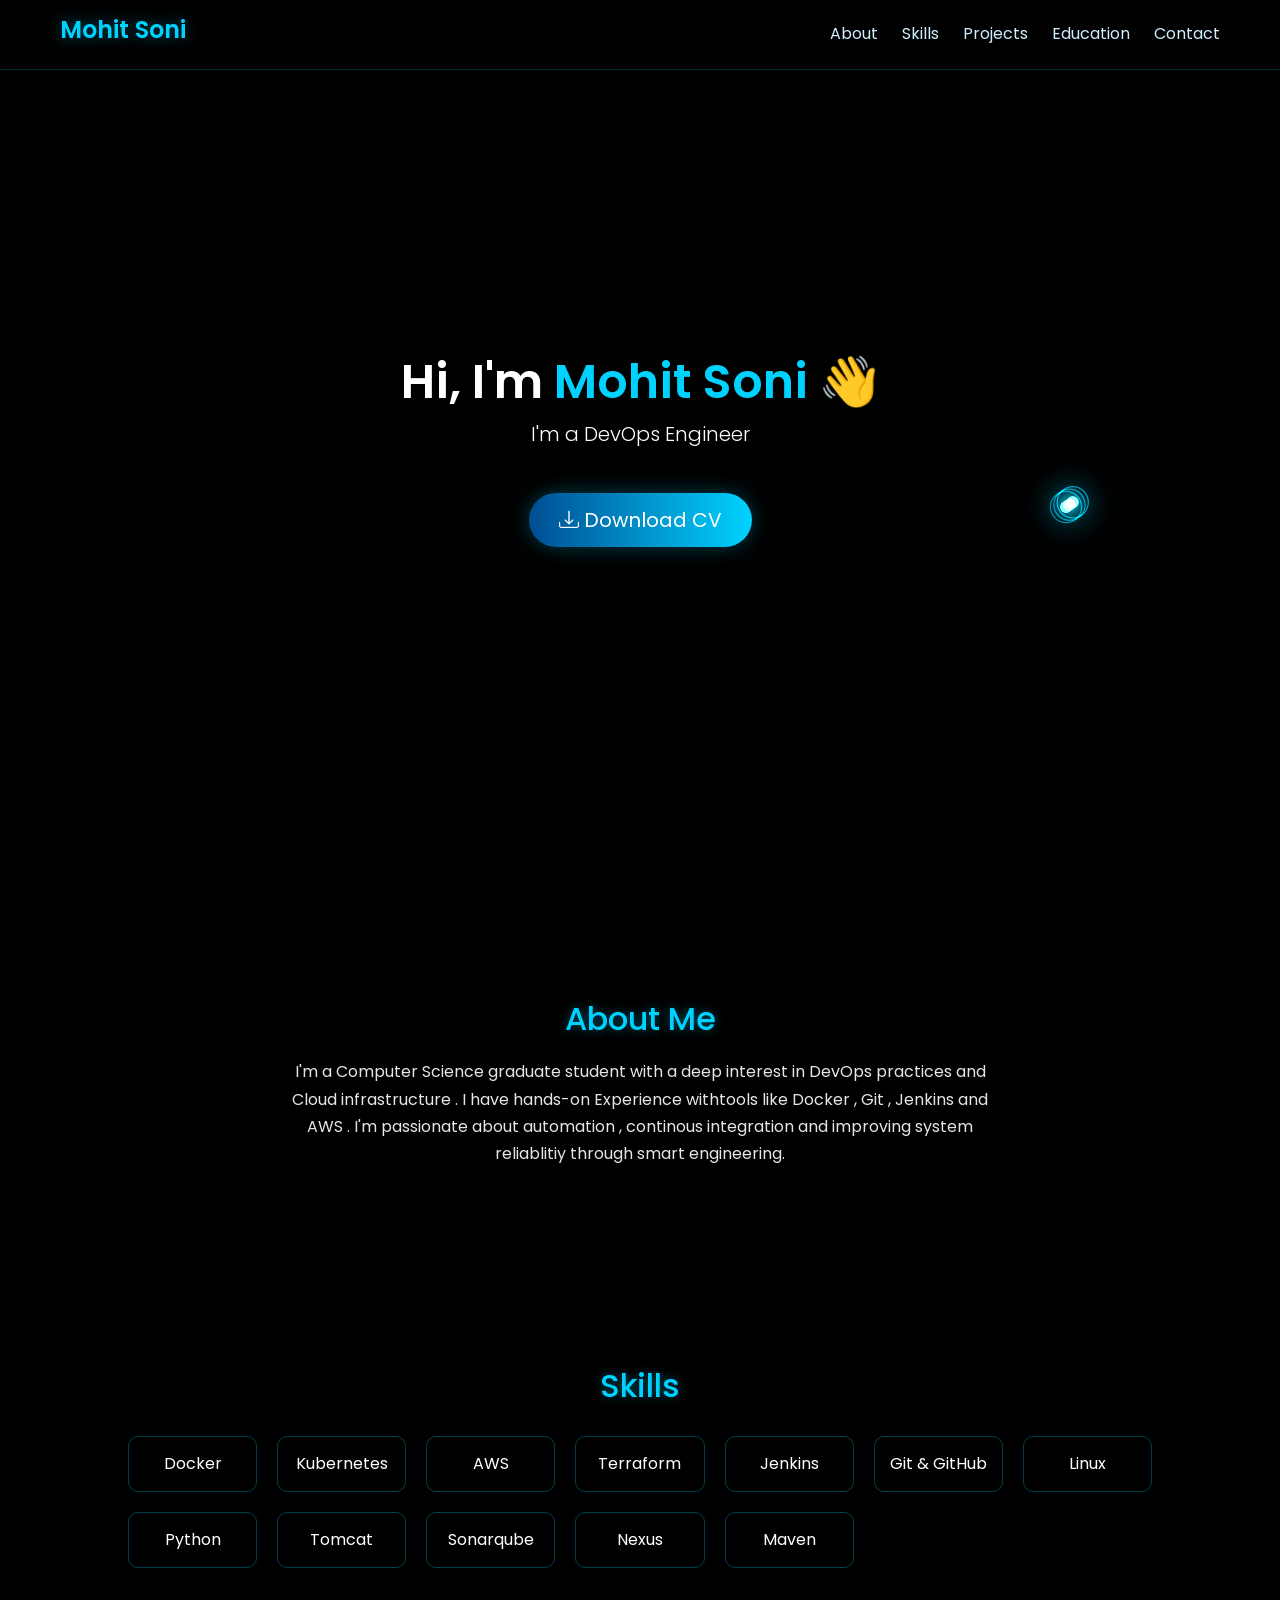
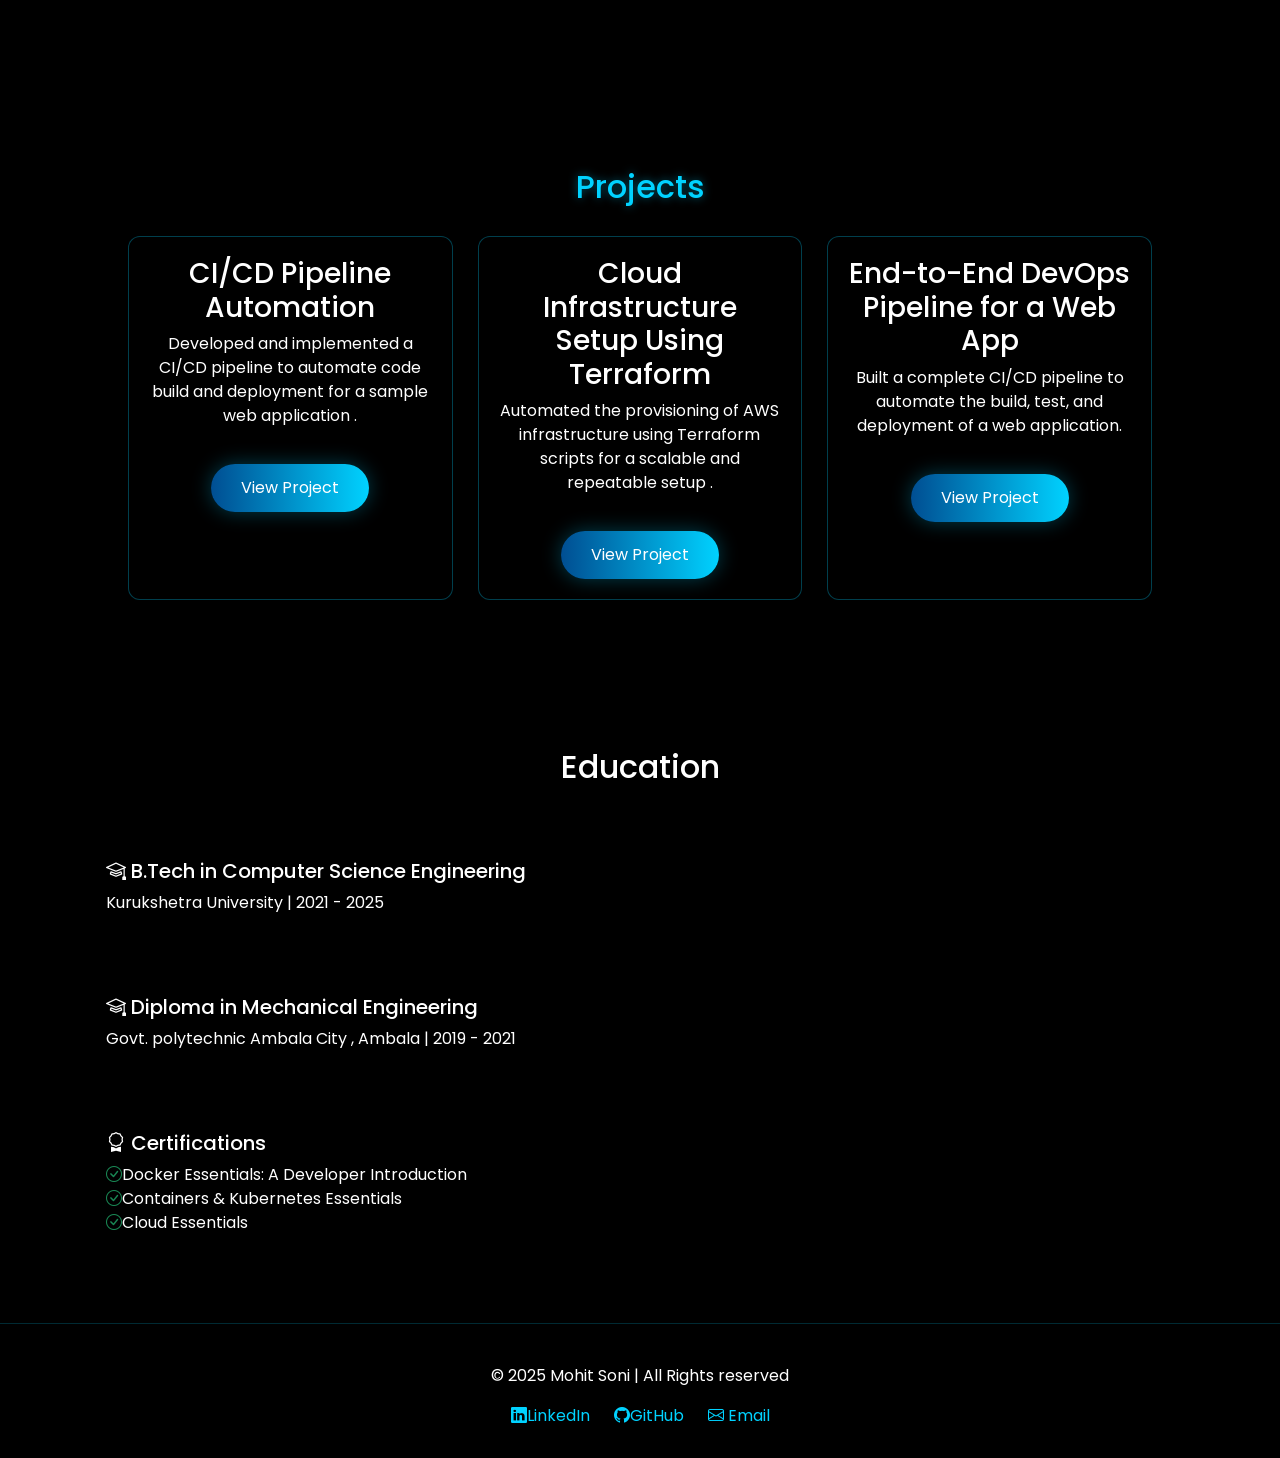
==== index.html @ fbae3e13 "initial commit" ====
<!DOCTYPE html>
<html lang="en">
<head>
  <meta charset="UTF-8" />
  <meta name="viewport" content="width=device-width, initial-scale=1.0" />
  <title>Mohit Soni | Portfolio</title>
  <link href="https://cdn.jsdelivr.net/npm/bootstrap@5.3.0/dist/css/bootstrap.min.css" rel="stylesheet">
  <link href="https://cdn.jsdelivr.net/npm/bootstrap-icons@1.10.0/font/bootstrap-icons.css" rel="stylesheet">
  <link href="https://fonts.googleapis.com/css2?family=Poppins:wght@400;700&display=swap" rel="stylesheet">
  <link rel="stylesheet" href="App.css" />
</head>
<body>
  <!-- Animated Infinity Background -->
  <canvas id="bg"></canvas>

  <!-- Content -->
  <div class="content">
    <!-- HEADER -->
    <header>
      <h1 class="logo"> Mohit Soni</h1>
      <nav>
        <a href="#about">About</a>
        <a href="#skills">Skills</a>
        <a href="#projects">Projects</a>
        <a href="#education">Education</a>
        <a href="#contact">Contact</a>

      </nav>
    </header>

    <!-- HERO SECTION -->
    <section id="hero" class="hero">
      <h2>Hi, I'm <span>Mohit Soni</span> 👋</h2>
       <p class="lead mb-4">
        I'm a <span id="typed-text" class="typed-text"></span>
      </p>
      <a href="https://github.com/mohit0520/MyPortfolio_/main/Mohit_Soni_s_CV (2).pdf" download="" class="btn btn-primary btn-lg btn-cv">
        <i class="bi bi-download"></i> Download CV
      </a>
    </section>

    <!-- ABOUT SECTION -->
    <section id="about" class="section">
      <h2>About Me</h2>
      <p >
      I'm a Computer Science graduate student with a deep interest in DevOps practices and Cloud infrastructure .
       I have hands-on Experience withtools like Docker , Git , Jenkins and AWS . 
       I'm passionate about automation , continous integration and improving system reliablitiy through smart engineering.
      </p>
    </section>

    <!-- SKILLS SECTION -->
    <section id="skills" class="section">
      <h2>Skills</h2>
      <div class="skills-grid">
        <div class="skill">Docker</div>
        <div class="skill">Kubernetes</div>
        <div class="skill">AWS</div>
        <div class="skill">Terraform</div>
        <div class="skill">Jenkins</div>
        <div class="skill">Git & GitHub</div>
        <div class="skill">Linux</div>
        <div class="skill">Python</div>
        <div class="skill">Tomcat</div>
        <div class="skill">Sonarqube</div>
        <div class="skill">Nexus</div>
         <div class="skill">Maven</div>
      </div>
    </section>

    <!-- PROJECTS SECTION -->
    <section id="projects" class="section">
      <h2>Projects</h2>
      <div class="projects-grid">
        <div class="project-card">
          <h3>CI/CD Pipeline Automation</h3>
          <p> Developed and implemented a CI/CD pipeline to automate code build and deployment for a sample
 web application . </p>
          <a href="#" class="btn btn-outline-primary">View Project</a>
        </div>
        <div class="project-card">
          <h3> Cloud Infrastructure Setup Using Terraform</h3>
          <p> Automated the provisioning of AWS infrastructure using Terraform scripts for a scalable and repeatable
 setup . </p>
          <a href="#" class="btn btn-outline-primary">View Project</a>
        </div>
        <div class="project-card">
          <h3> End-to-End DevOps Pipeline for a Web App</h3>
          <p> Built a complete CI/CD pipeline to automate the build, test, and deployment of a web application.</p>
          <a href="#" class="btn btn-outline-primary">View Project</a>
        </div>
      </div>
    </section>

    <section id="education" class="py-5">
    <div class="container">
      <h2 class="text-center mb-5">Education</h2>
      <div class="card  border-0 p-4 mb-3">
        <div class="project-cards">
          <h5><i class="bi bi-mortarboard"></i> B.Tech in Computer Science Engineering</h5>
          <p>Kurukshetra University  | 2021 - 2025</p>
        </div>
      </div>
      <div class="card  border-0 p-4 mb-3">
        <div class="project-cards">
          <h5><i class="bi bi-mortarboard"></i> Diploma in Mechanical Engineering</h5>
          <p>Govt. polytechnic Ambala City , Ambala | 2019 - 2021</p>
        </div>
      </div>
      <div class="card border-0 p-4">
        <div class="project-cards">
          <h5><i class="bi bi-award"></i> Certifications</h5>
          <ul class="list-unstyled">
            <li><i class="bi bi-check-circle text-success"></i>Docker Essentials: A Developer Introduction</li>
            <li><i class="bi bi-check-circle text-success"></i>Containers & Kubernetes Essentials</li>
            <li><i class="bi bi-check-circle text-success"></i>Cloud Essentials</li>
          </ul>
        </div>
      </div>
    </div>
  </section>

   

    <!-- FOOTER -->
    <footer>
      <div class="socials">
         <p>© 2025 Mohit Soni | All Rights reserved</p>
        <a href="https://www.linkedin.com/in/mohit-soni-887bb1229/"><i class="bi bi-linkedin"></i>LinkedIn</a>
        <a href="https://github.com/mohit0520"><i class="bi bi-github"></i>GitHub</a>
        <a href="mailto:gautampatwal1607@gmail.com">
          <i class="bi bi-envelope"></i> Email
        </a>
      </div>
    </footer>
  </div>

  <script src="App.js"></script>
</body>
</html>
---- App.css ----
/* RESET + BASE */
* { box-sizing: border-box; margin: 0; padding: 0; }

html, body {
  height: 100%;
  background: #000;
  color: #fff;
  font-family: 'Poppins', sans-serif;
  scroll-behavior: smooth;
}

/* CANVAS BACKGROUND */
#bg {
  position: fixed;
  inset: 0;
  width: 100%;
  height: 100%;
  z-index: 0;
}

/* CONTENT WRAPPER */
.content {
  position: relative;
  z-index: 2;
}

/* HEADER */
header {
  position: fixed;
  top: 0;
  left: 0;
  width: 100%;
  padding: 16px 60px;
  display: flex;
  justify-content: space-between;
  align-items: center;
  background: rgba(0,0,0,0.4);
  backdrop-filter: blur(8px);
  border-bottom: 1px solid rgba(0,210,255,0.2);
}

.logo {
  font-size: 1.5rem;
  color: #00d2ff;
  font-weight: 600;
  text-shadow: 0 0 15px #00d2ff70;
}

nav a {
  color: #cfefff;
  margin-left: 20px;
  text-decoration: none;
  transition: color 0.3s;
}
nav a:hover { color: #00d2ff; }

/* HERO SECTION */
.hero {
  height: 100vh;
  display: flex;
  flex-direction: column;
  justify-content: center;
  align-items: center;
  text-align: center;
}

.hero h2 {
  font-size: 3rem;
  font-weight: 600;
}
.hero h2 span {
  color: #00d2ff;
}
.subtitle {
  font-size: 1.2rem;
  margin-top: 8px;
  opacity: 0.85;
}
.btn {
  margin-top: 20px;
  background: linear-gradient(90deg, #004e92, #00d2ff);
  border: none;
  color: #fff;
  padding: 12px 30px;
  border-radius: 28px;
  cursor: pointer;
  box-shadow: 0 0 20px rgba(0,210,255,0.3);
  transition: transform 0.3s;
}
.btn:hover { transform: scale(1.05); }

/* SECTION BASE */
.section {
  padding: 100px 10%;
  text-align: center;
}
.section h2 {
  font-size: 2rem;
  margin-bottom: 20px;
  color: #00d2ff;
  text-shadow: 0 0 10px #00d2ff70;
}

/* ABOUT */
#about p {
  max-width: 700px;
  margin: 0 auto;
  font-size: 1rem;
  line-height: 1.7;
  opacity: 0.9;
}

/* SKILLS */
.skills-grid {
  display: grid;
  grid-template-columns: repeat(auto-fit, minmax(120px, 1fr));
  gap: 20px;
  margin-top: 30px;
}
.skill {
  padding: 15px;
  border: 1px solid rgba(0,210,255,0.3);
  border-radius: 10px;
  transition: transform 0.3s;
}
.skill:hover {
  background: rgba(0,210,255,0.15);
  transform: translateY(-5px);
}

/* PROJECTS */
.projects-grid {
  display: grid;
  grid-template-columns: repeat(auto-fit, minmax(280px, 1fr));
  gap: 25px;
  margin-top: 30px;
}
.project-card {
  padding: 20px;
  border: 1px solid rgba(0,210,255,0.3);
  border-radius: 12px;
  background: rgba(0,0,0,0.5);
  transition: transform 0.3s;
}
.project-card:hover {
  transform: translateY(-5px);
  background: rgba(0,210,255,0.15);
}
/* Education */

.card {
  border: 1px solid rgba(0,210,255,0.3);
  border-radius: 15px;
  background: transparent;
  color: white;
}
.card:hover {
  transform: translateY(-10px);
  box-shadow: 0 15px 35px rgba(88,166,255,0.3);
  border-color: #58a6ff;
}

.projects-cards {
  padding: 20px;
  border: 1px solid rgba(0,210,255,0.3);
  border-radius: 12px;
  background: rgba(0,0,0,0.5);
  transition: transform 0.3s;
}
.projects-cards:hover {
  transform: translateY(-5px);
  background: rgba(0,210,255,0.15);
}

/* FOOTER */
footer {
  text-align: center;
  padding: 30px 10px;
  border-top: 1px solid rgba(0,210,255,0.2);
  background: rgba(0,0,0,0.5);
}
.socials {
  margin-top: 10px;
}
.socials a {
  color: #00d2ff;
  margin: 0 10px;
  text-decoration: none;
}
.socials a:hover {
  text-shadow: 0 0 10px #00d2ff;
}
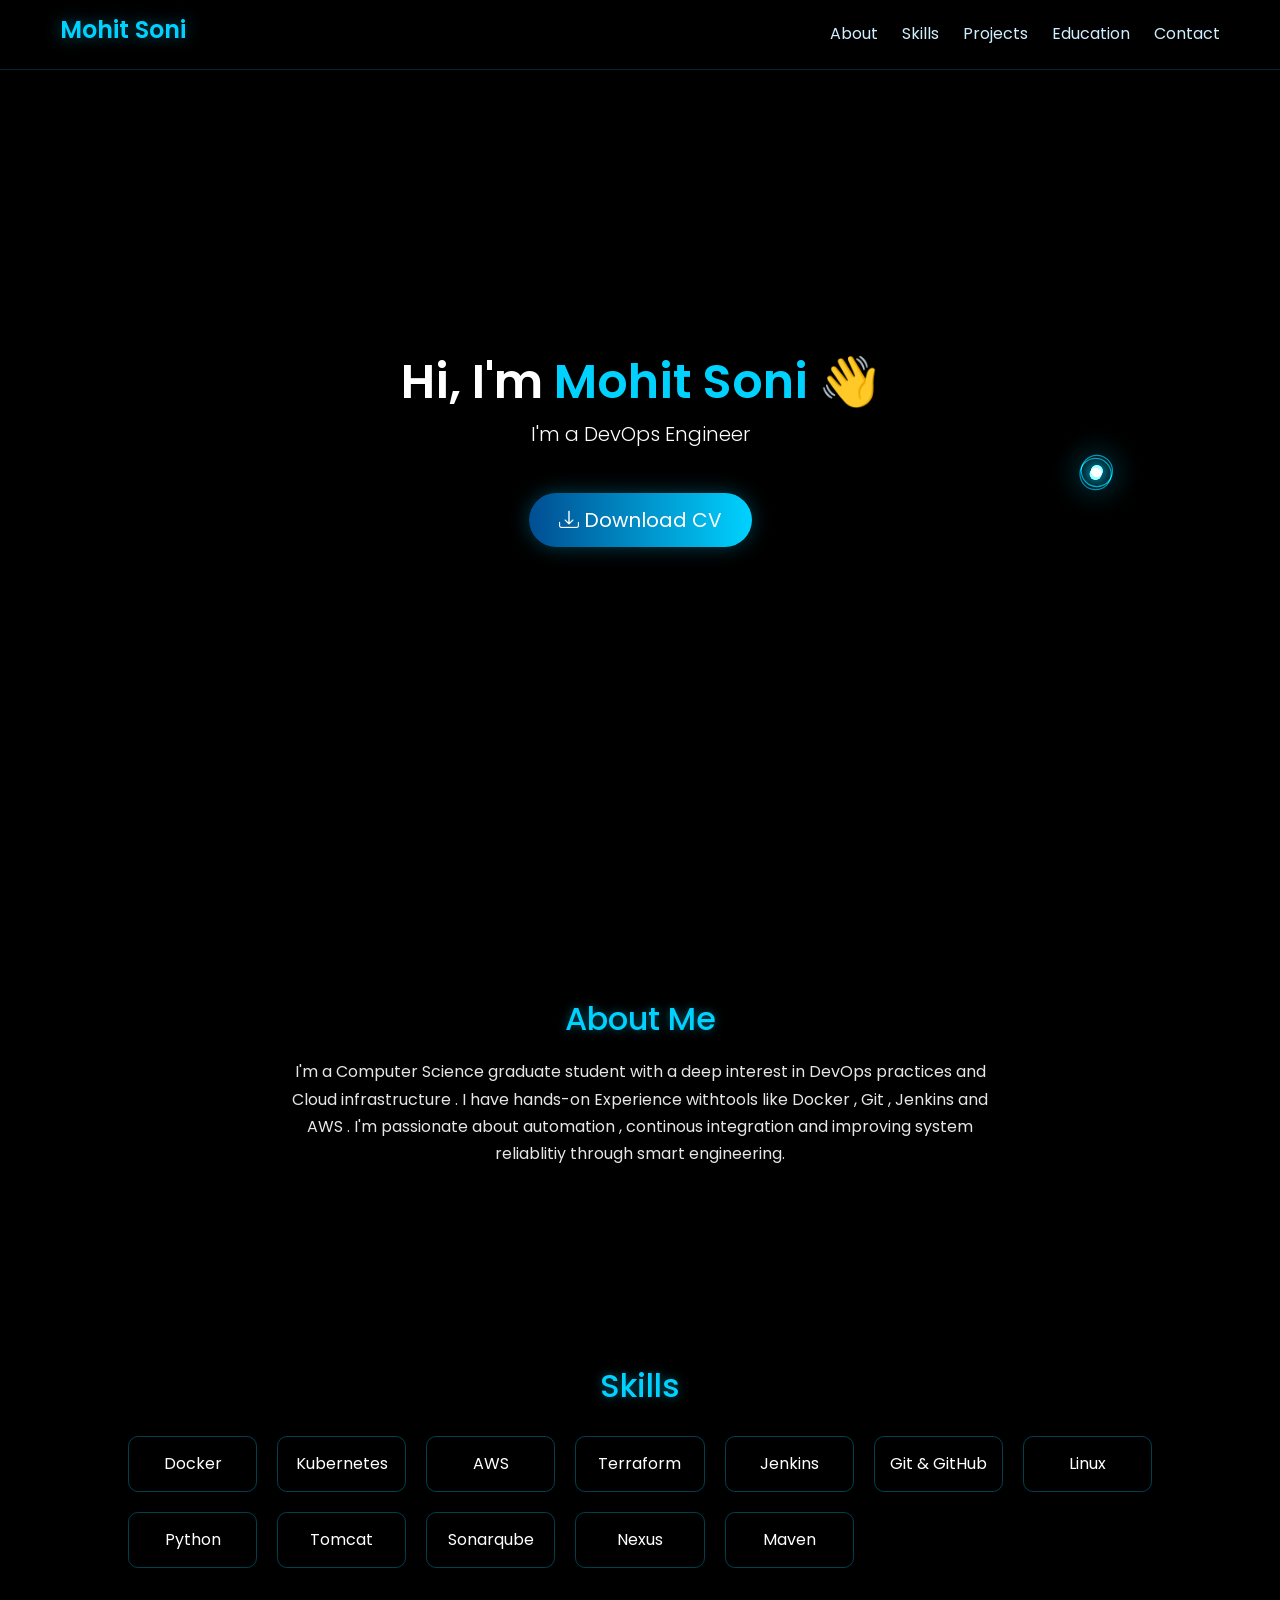
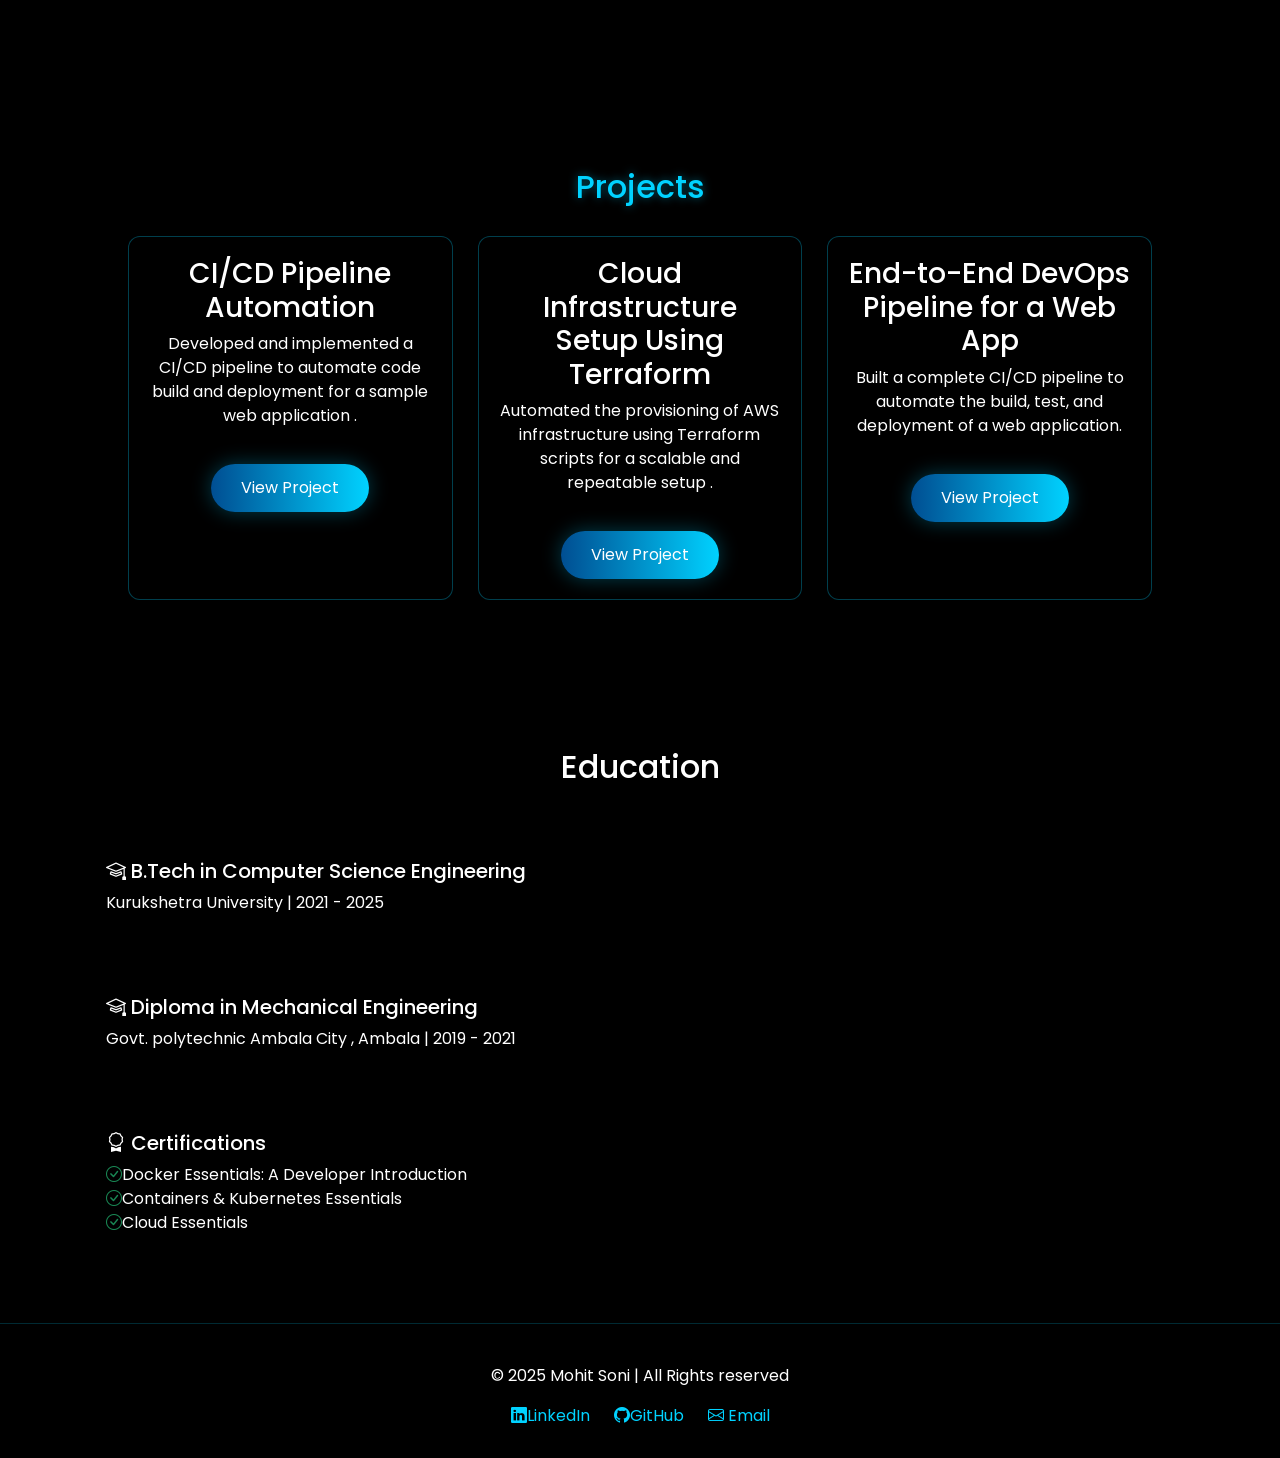
==== commit ab3ea423: "Fix CV download link in index.html" ====
--- a/index.html
+++ b/index.html
@@ -34,7 +34,7 @@
        <p class="lead mb-4">
         I'm a <span id="typed-text" class="typed-text"></span>
       </p>
-      <a href="https://github.com/mohit0520/MyPortfolio_/main/Mohit_Soni_s_CV (2).pdf" download="" class="btn btn-primary btn-lg btn-cv">
+      <a href="https://github.com/mohit0520/MyPortfolio_/main/Mohit_Soni_s_CV(2)" download="" class="btn btn-primary btn-lg btn-cv">
         <i class="bi bi-download"></i> Download CV
       </a>
     </section>
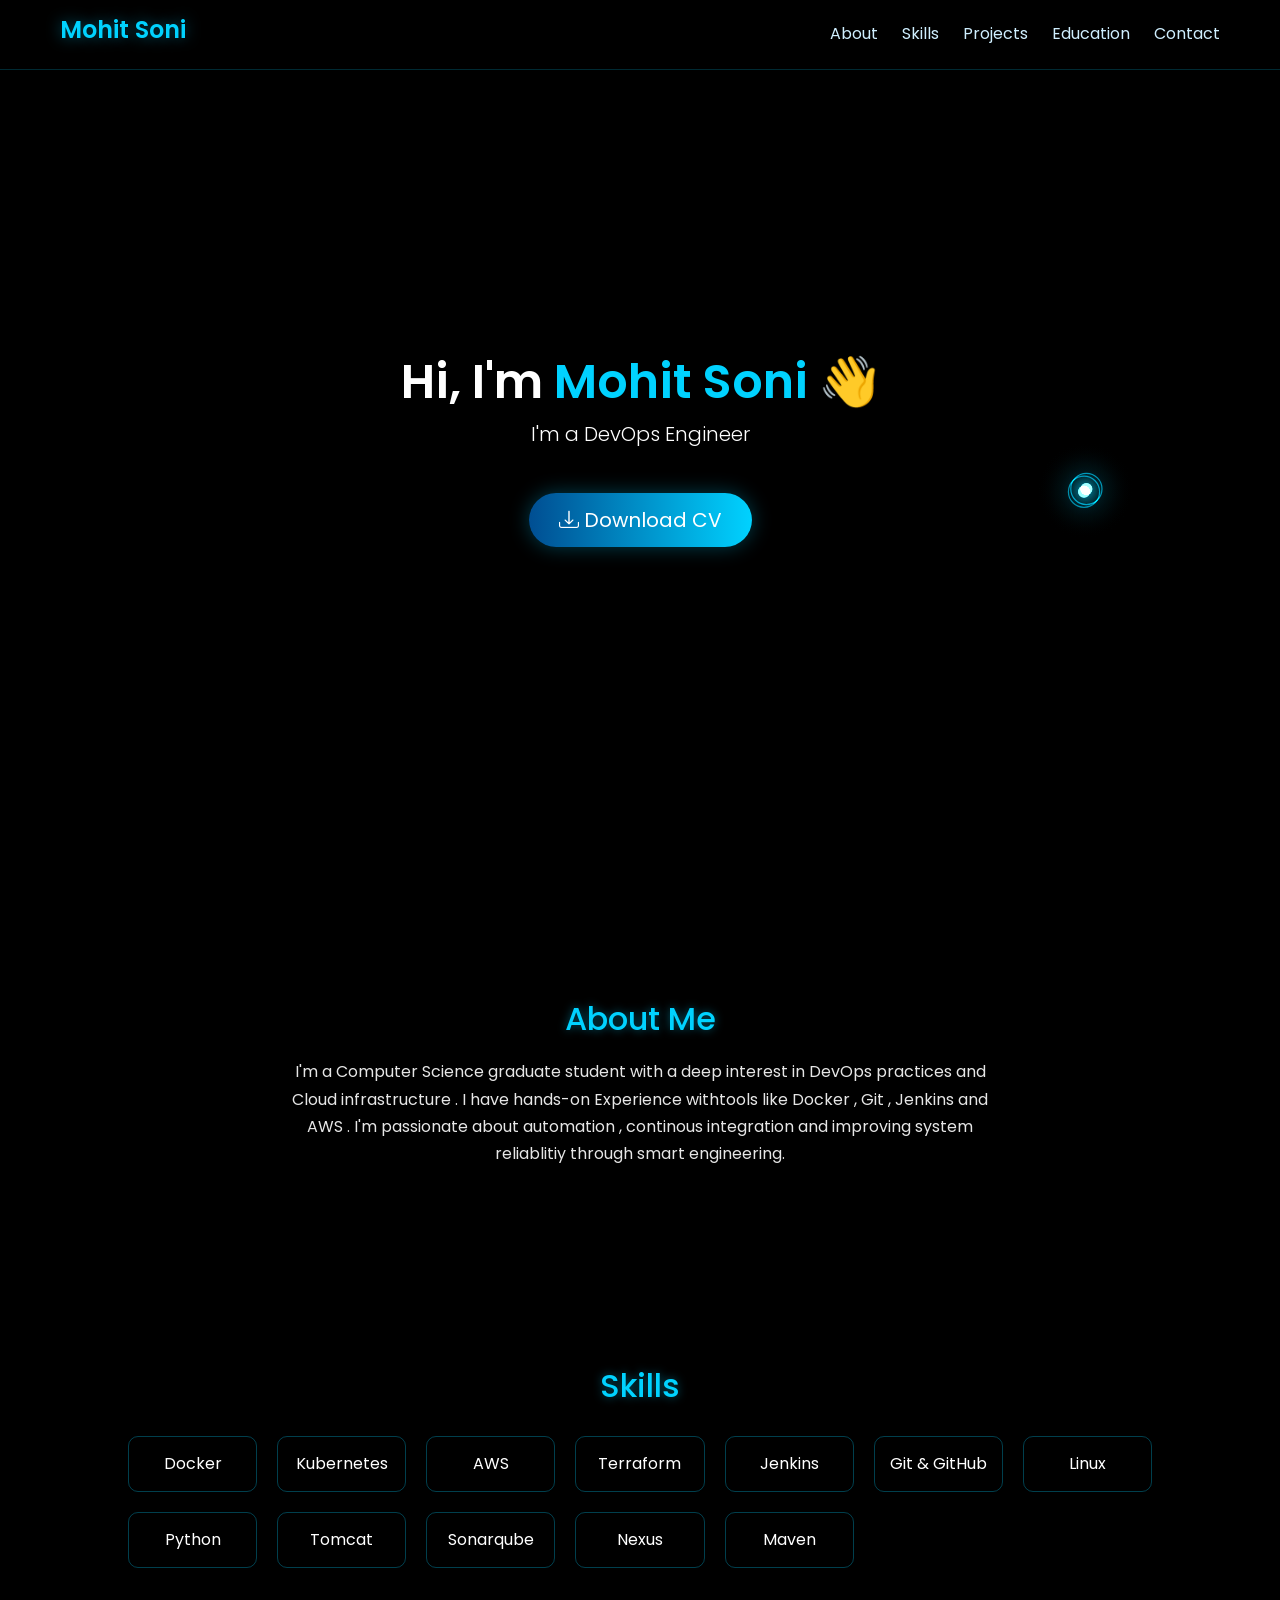
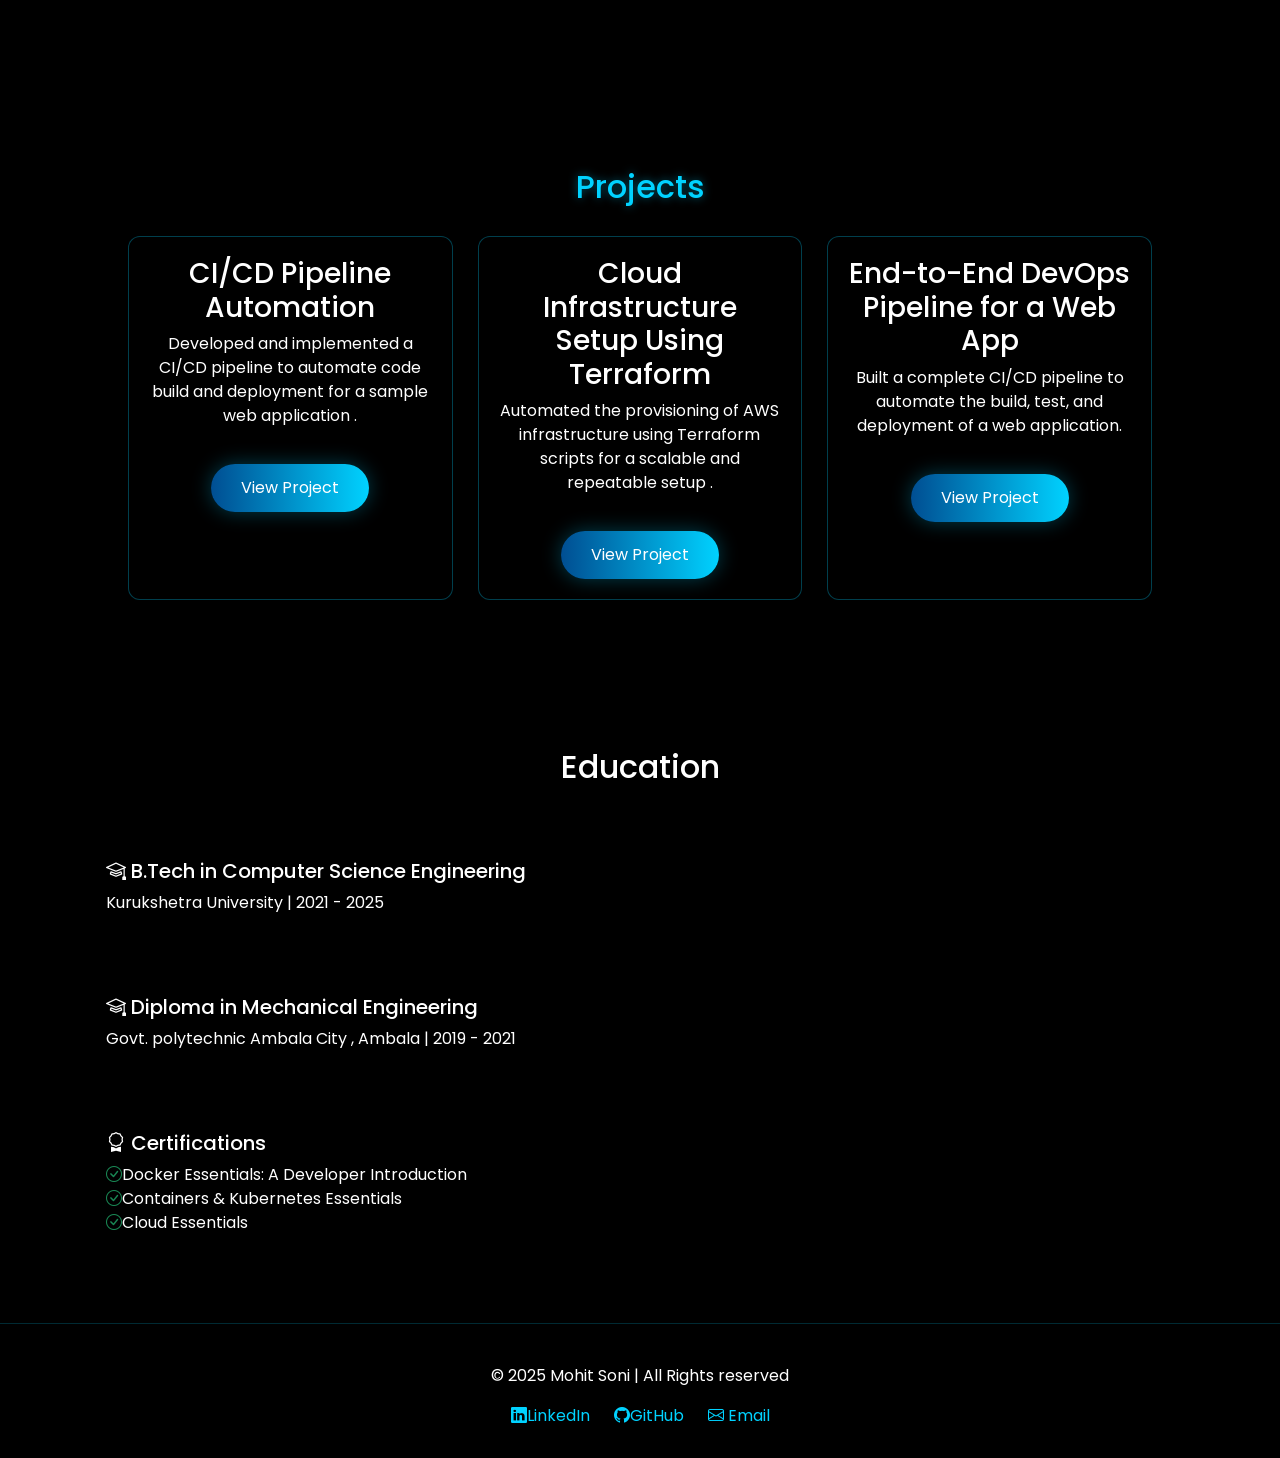
==== commit aade7b56: "Update CV download link to local file" ====
--- a/index.html
+++ b/index.html
@@ -34,7 +34,7 @@
        <p class="lead mb-4">
         I'm a <span id="typed-text" class="typed-text"></span>
       </p>
-      <a href="https://github.com/mohit0520/MyPortfolio_/main/Mohit_Soni_s_CV(2)" download="" class="btn btn-primary btn-lg btn-cv">
+      <a href="Mohit_Soni_s_CV (2).pdf" download="" class="btn btn-primary btn-lg btn-cv">
         <i class="bi bi-download"></i> Download CV
       </a>
     </section>
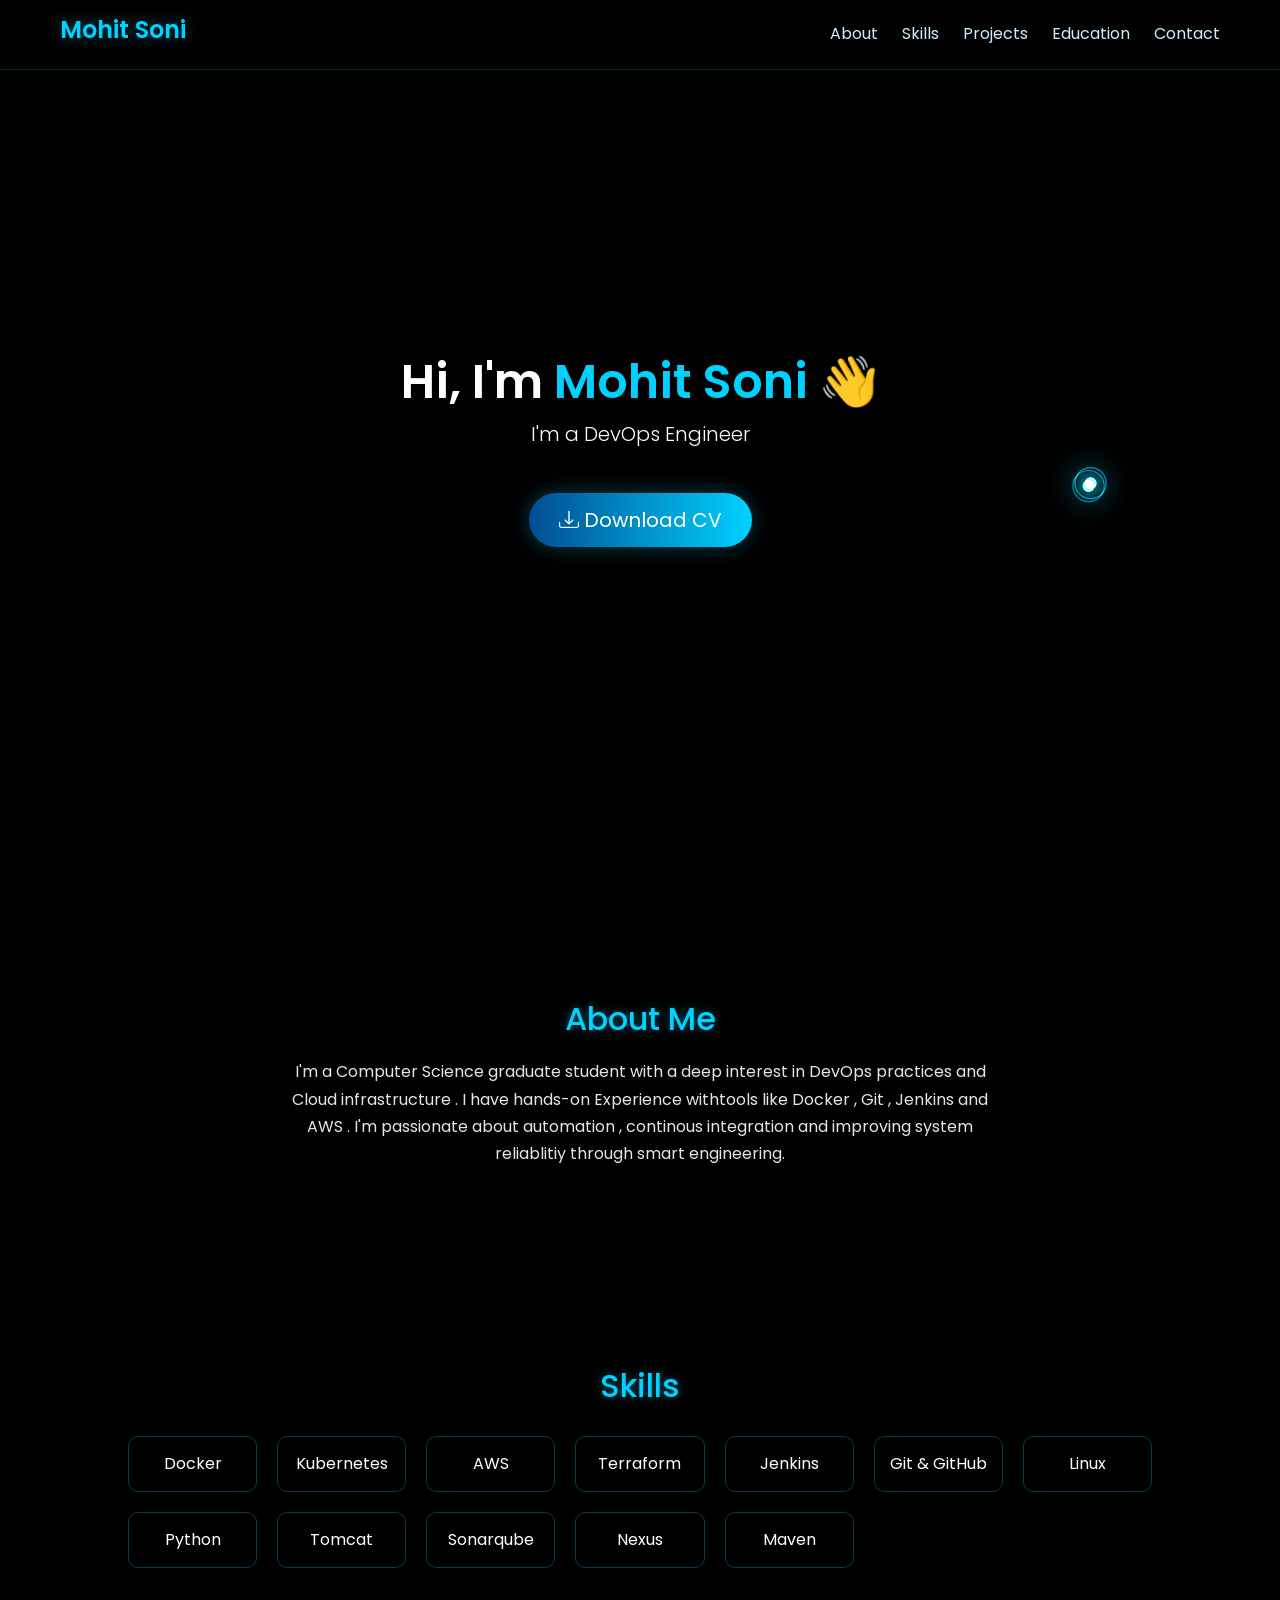
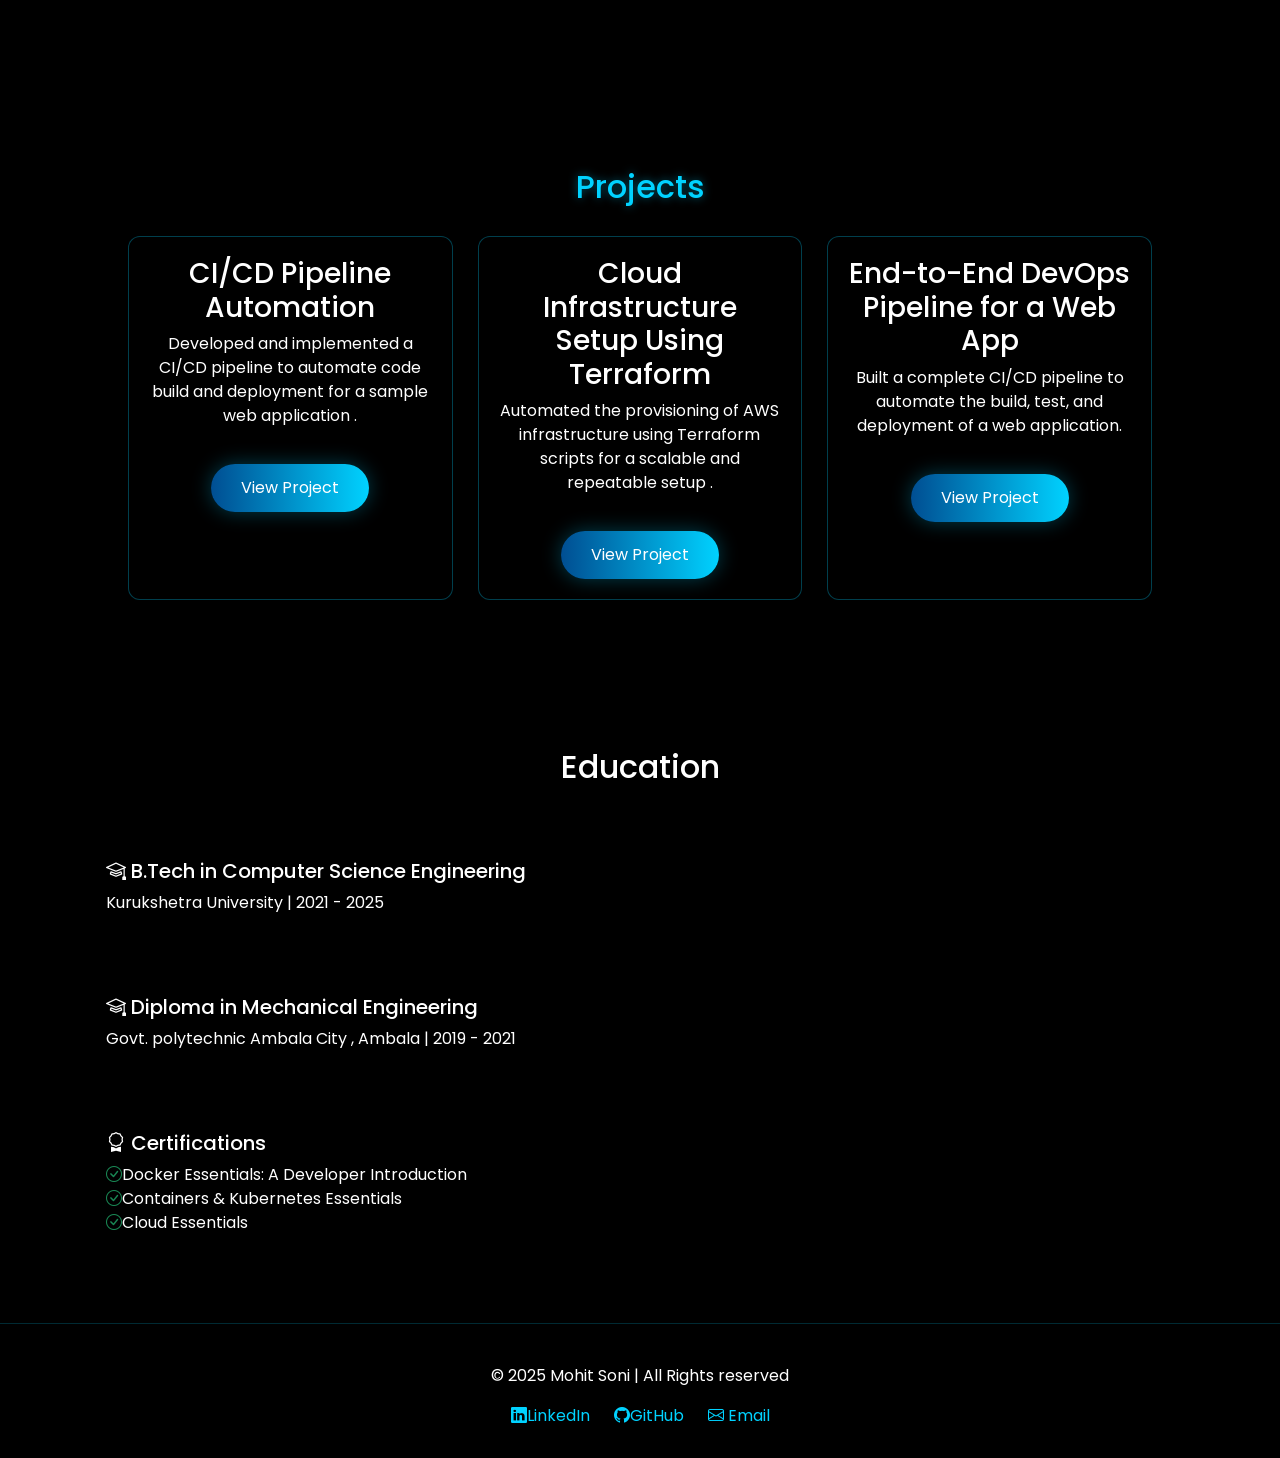
==== commit fe53f253: "Update CV download link to the correct file" ====
--- a/index.html
+++ b/index.html
@@ -34,7 +34,7 @@
        <p class="lead mb-4">
         I'm a <span id="typed-text" class="typed-text"></span>
       </p>
-      <a href="Mohit_Soni_s_CV (2).pdf" download="" class="btn btn-primary btn-lg btn-cv">
+      <a href="Mohit_Soni_s_CV.pdf" download="" class="btn btn-primary btn-lg btn-cv">
         <i class="bi bi-download"></i> Download CV
       </a>
     </section>
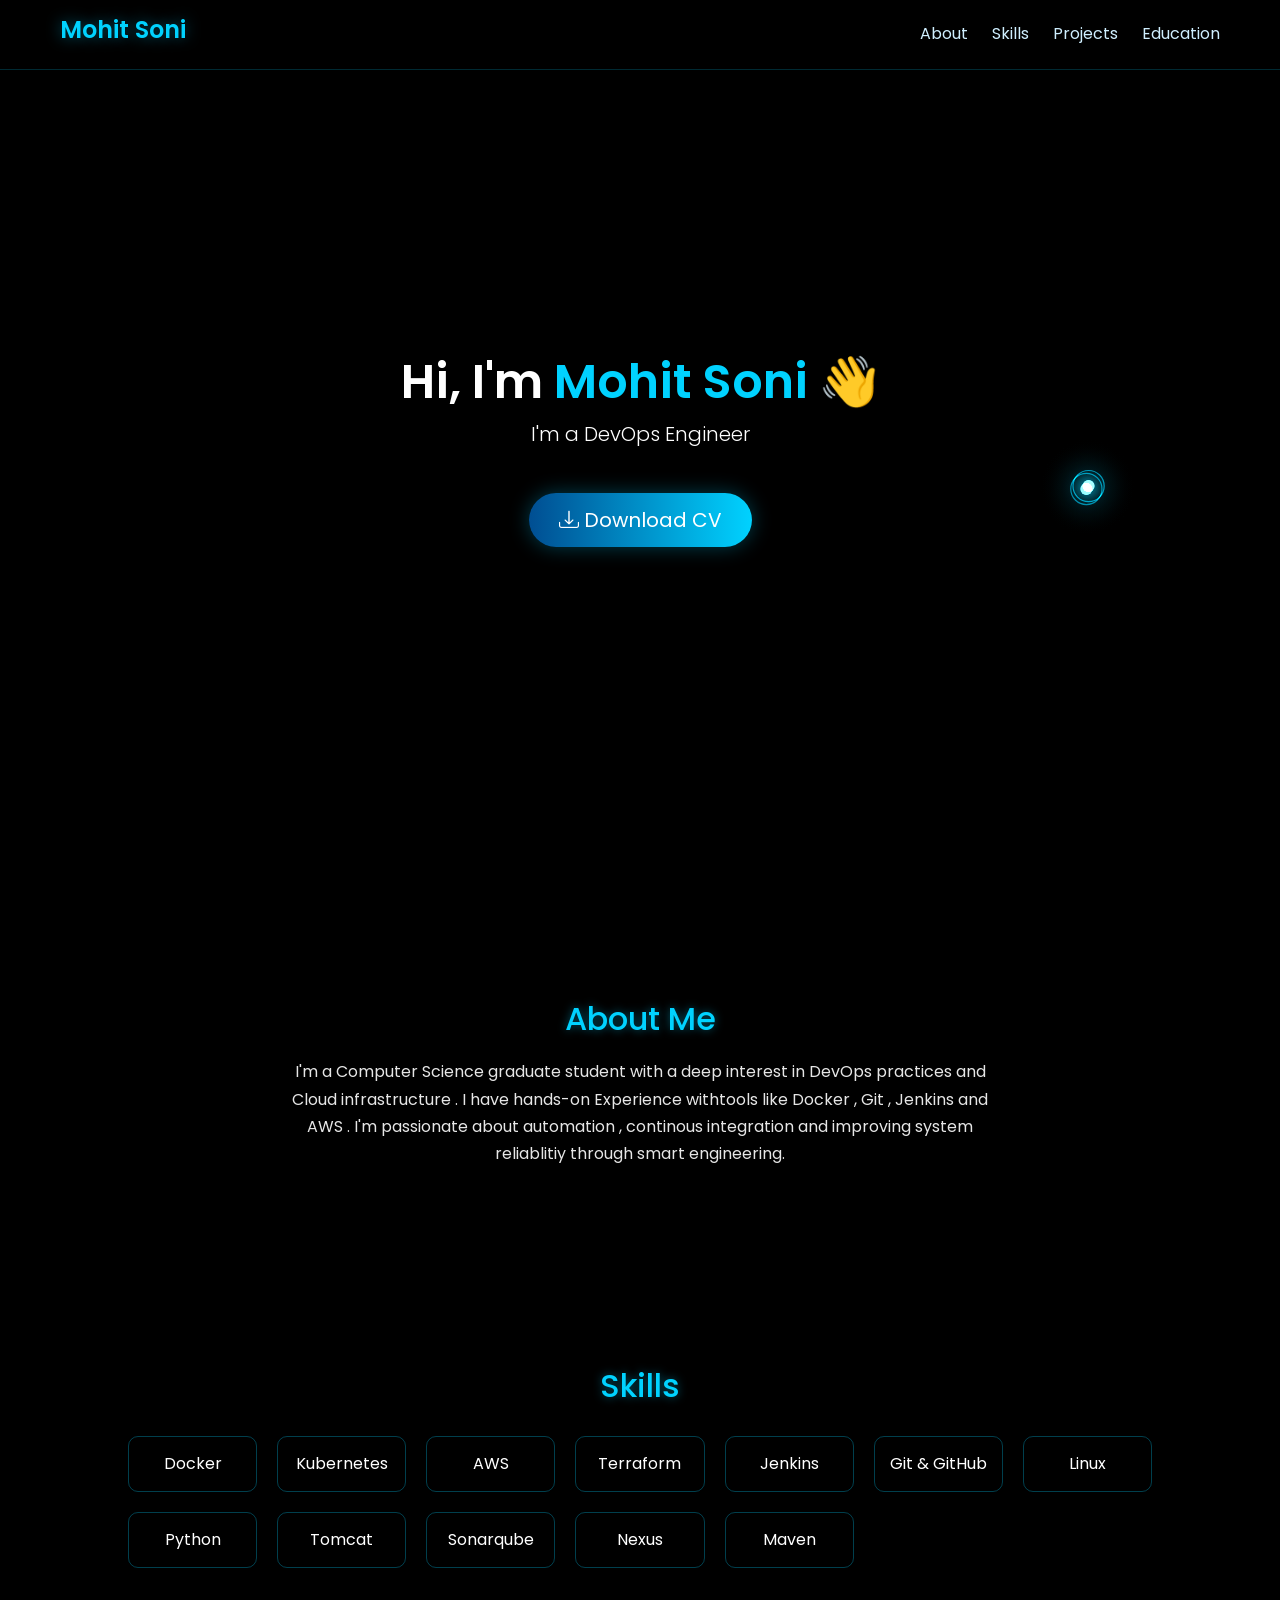
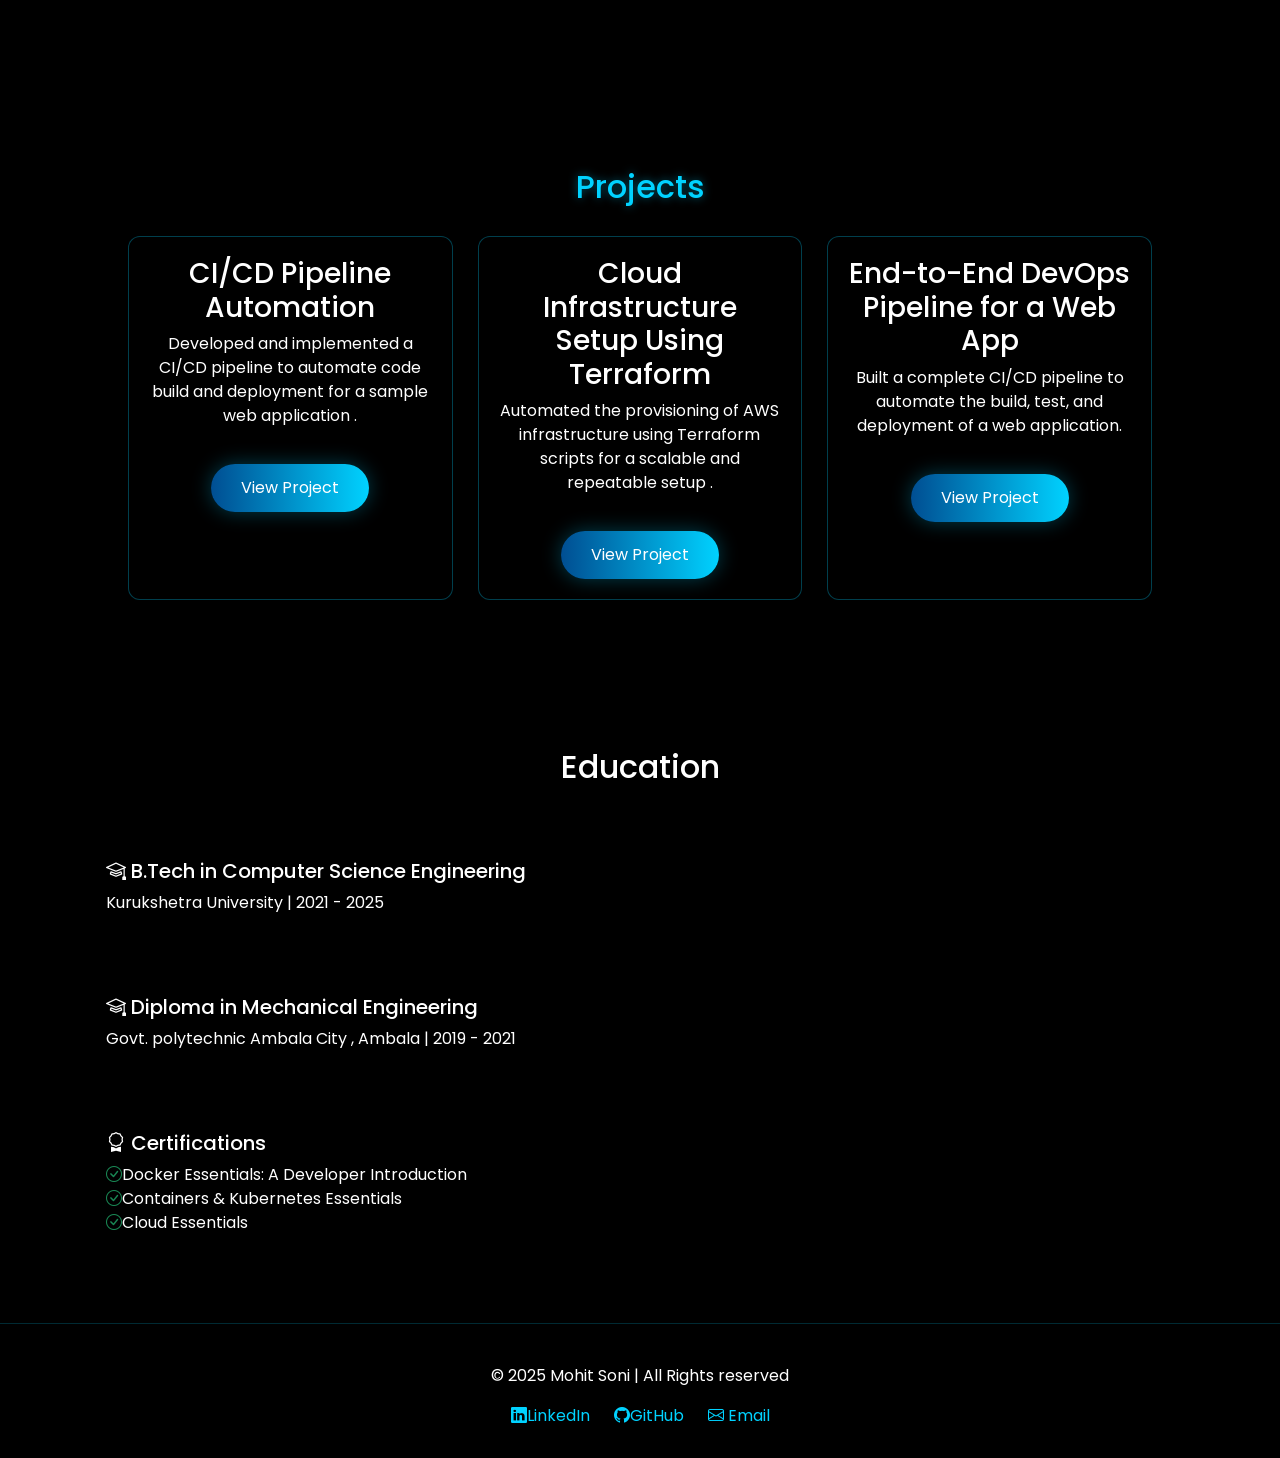
==== commit 3f7db654: "initial commit Removed the 'Contact' link from the navigation menu." ====
--- a/index.html
+++ b/index.html
@@ -23,8 +23,6 @@
         <a href="#skills">Skills</a>
         <a href="#projects">Projects</a>
         <a href="#education">Education</a>
-        <a href="#contact">Contact</a>
-
       </nav>
     </header>
 
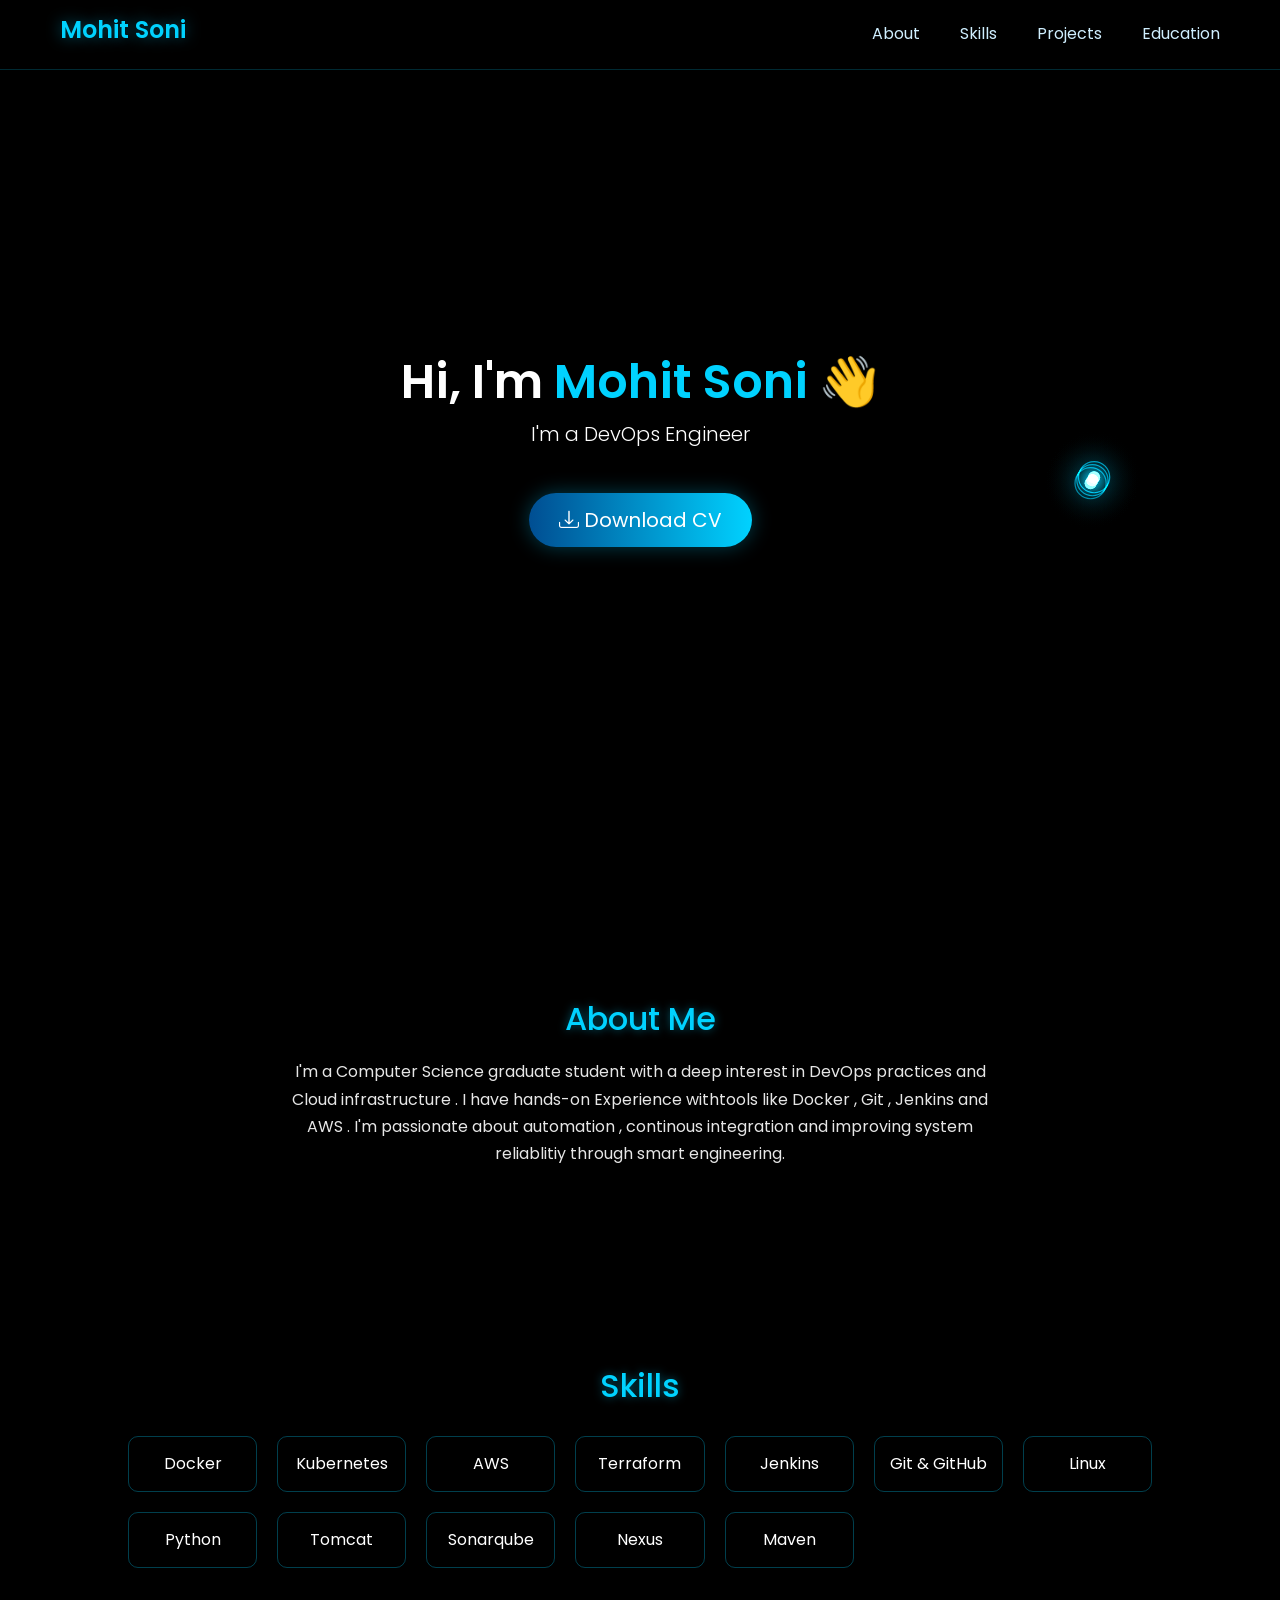
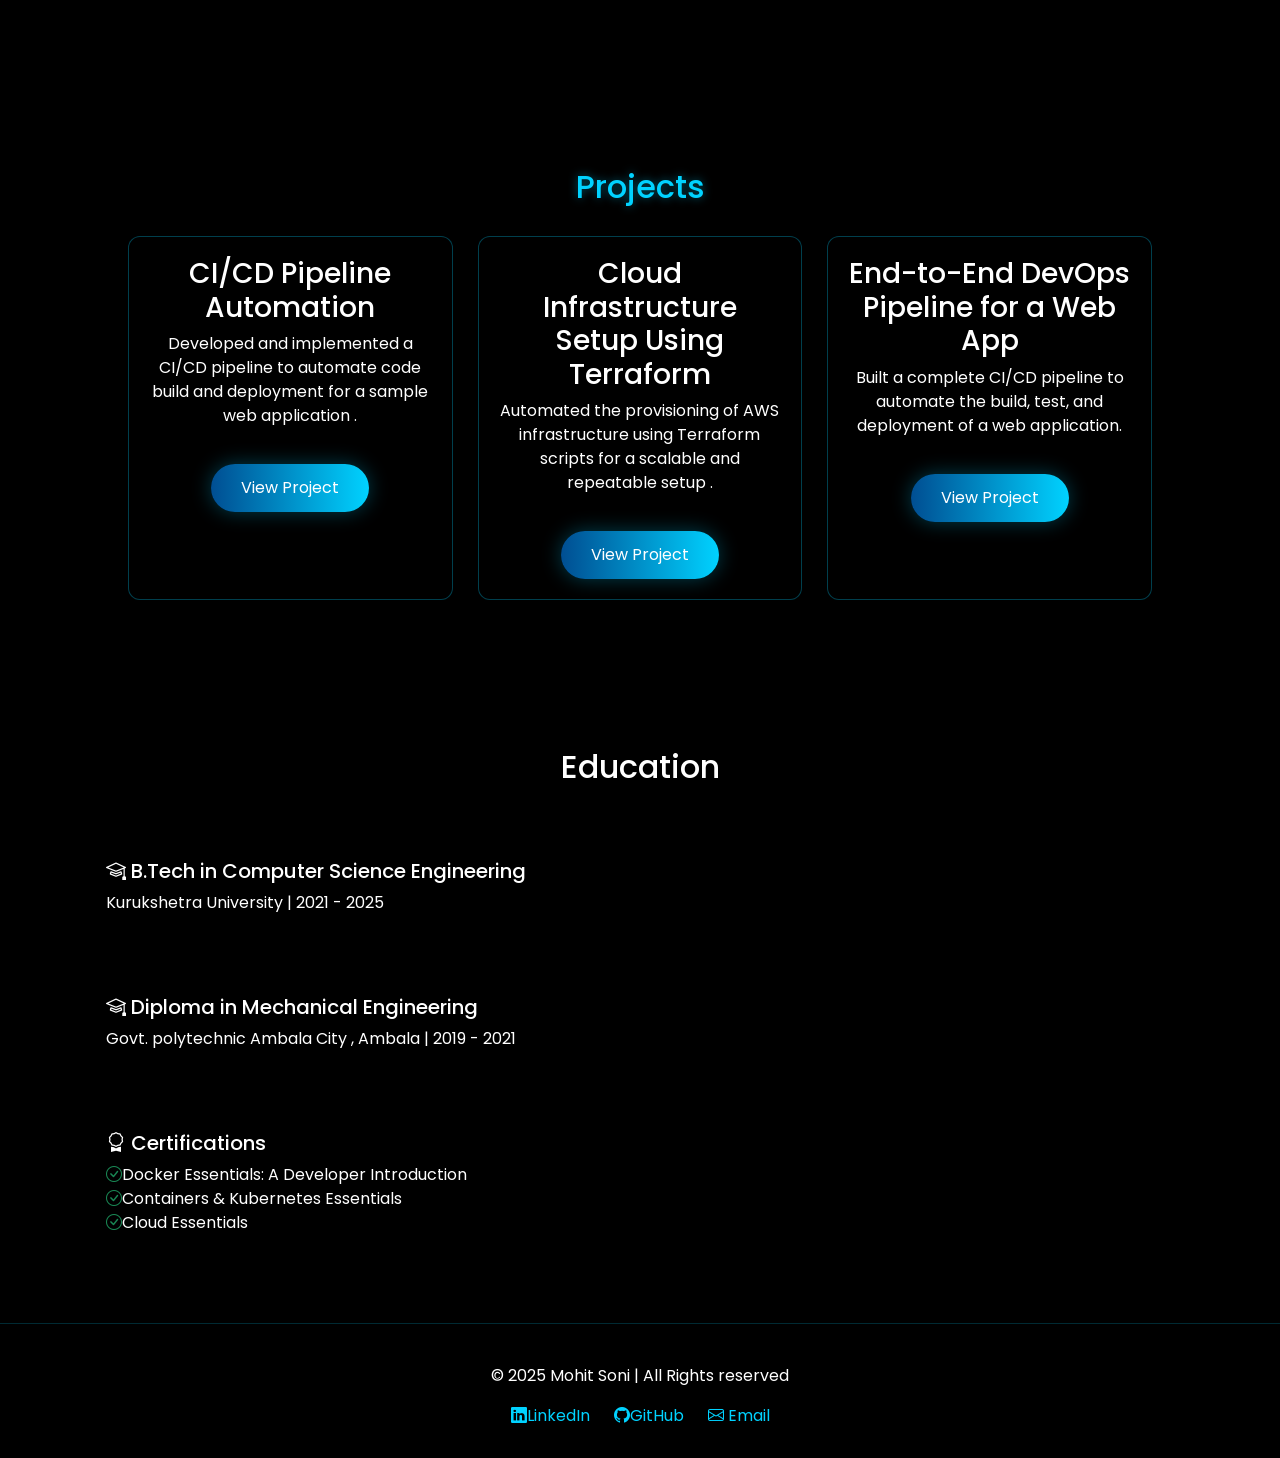
==== commit c874c5ea: "Initial commit" ====
--- a/index.html
+++ b/index.html
@@ -4,9 +4,12 @@
   <meta charset="UTF-8" />
   <meta name="viewport" content="width=device-width, initial-scale=1.0" />
   <title>Mohit Soni | Portfolio</title>
-  <link href="https://cdn.jsdelivr.net/npm/bootstrap@5.3.0/dist/css/bootstrap.min.css" rel="stylesheet">
+  <link href="https://cdn.jsdelivr.net/npm/bootstrap@5.3.2/dist/css/bootstrap.min.css" rel="stylesheet">
   <link href="https://cdn.jsdelivr.net/npm/bootstrap-icons@1.10.0/font/bootstrap-icons.css" rel="stylesheet">
   <link href="https://fonts.googleapis.com/css2?family=Poppins:wght@400;700&display=swap" rel="stylesheet">
+  
+
+
   <link rel="stylesheet" href="App.css" />
 </head>
 <body>
@@ -18,10 +21,17 @@
     <!-- HEADER -->
     <header>
       <h1 class="logo"> Mohit Soni</h1>
-      <nav>
+      
+  <!-- Hamburger Icon -->
+    <div class="hamburger" onclick="toggleMenu()">
+      <span></span>
+      <span></span>
+      <span></span>
+     </div>
+      <nav id="nav-menu">
         <a href="#about">About</a>
         <a href="#skills">Skills</a>
-        <a href="#projects">Projects</a>
+        <a  href="#projects">Projects</a>
         <a href="#education">Education</a>
       </nav>
     </header>
@@ -32,7 +42,7 @@
        <p class="lead mb-4">
         I'm a <span id="typed-text" class="typed-text"></span>
       </p>
-      <a href="Mohit_Soni_s_CV.pdf" download="" class="btn btn-primary btn-lg btn-cv">
+      <a href="Mohit_Soni_s_CV (2).pdf" download="" class="btn btn-primary btn-lg btn-cv">
         <i class="bi bi-download"></i> Download CV
       </a>
     </section>
@@ -132,7 +142,12 @@
       </div>
     </footer>
   </div>
-
+  <script src="https://cdn.jsdelivr.net/npm/bootstrap@5.3.2/dist/js/bootstrap.bundle.min.js"></script>
+  <script>
+  function toggleMenu() {
+    document.getElementById("nav-menu").classList.toggle("active");
+  }
+</script>
   <script src="App.js"></script>
 </body>
 </html>
--- a/App.css
+++ b/App.css
@@ -45,7 +45,11 @@
   font-weight: 600;
   text-shadow: 0 0 15px #00d2ff70;
 }
-
+/* Desktop Menu */
+nav {
+  display: flex;
+  gap: 20px;
+}
 nav a {
   color: #cfefff;
   margin-left: 20px;
@@ -53,6 +57,44 @@
   transition: color 0.3s;
 }
 nav a:hover { color: #00d2ff; }
+
+/* Hamburger Icon */
+.hamburger {
+  display: none;
+  flex-direction: column;
+  cursor: pointer;
+  gap: 5px;
+}
+
+.hamburger span {
+  width: 25px;
+  height: 3px;
+  background: #00d2ff;
+  border-radius: 5px;
+  box-shadow: 0 0 8px #00d2ff80;
+}
+@media (max-width: 768px) {
+  nav {
+    position: absolute;
+    top: 70px;
+    right: 0;
+    background: rgba(0, 0, 0, 0.8);
+    backdrop-filter: blur(15px);
+    width: 200px;
+    display: none;
+    flex-direction: column;
+    padding: 15px;
+    border-radius: 10px 0 0 10px;
+  }
+
+  nav.active {
+    display: flex;
+  }
+
+  .hamburger {
+    display: flex;
+  }
+}
 
 /* HERO SECTION */
 .hero {
@@ -172,6 +214,28 @@
   background: rgba(0,210,255,0.15);
 }
 
+/* CONTACT */
+#contact form {
+  display: flex;
+  flex-direction: column;
+  align-items: center;
+  gap: 12px;
+  max-width: 400px;
+  margin: 0 auto;
+}
+#contact input, #contact textarea {
+  width: 100%;
+  padding: 12px;
+  border: none;
+  border-radius: 8px;
+  background: rgba(255,255,255,0.08);
+  color: #fff;
+  outline: none;
+}
+#contact input:focus, #contact textarea:focus {
+  border: 1px solid #00d2ff;
+}
+
 /* FOOTER */
 footer {
   text-align: center;
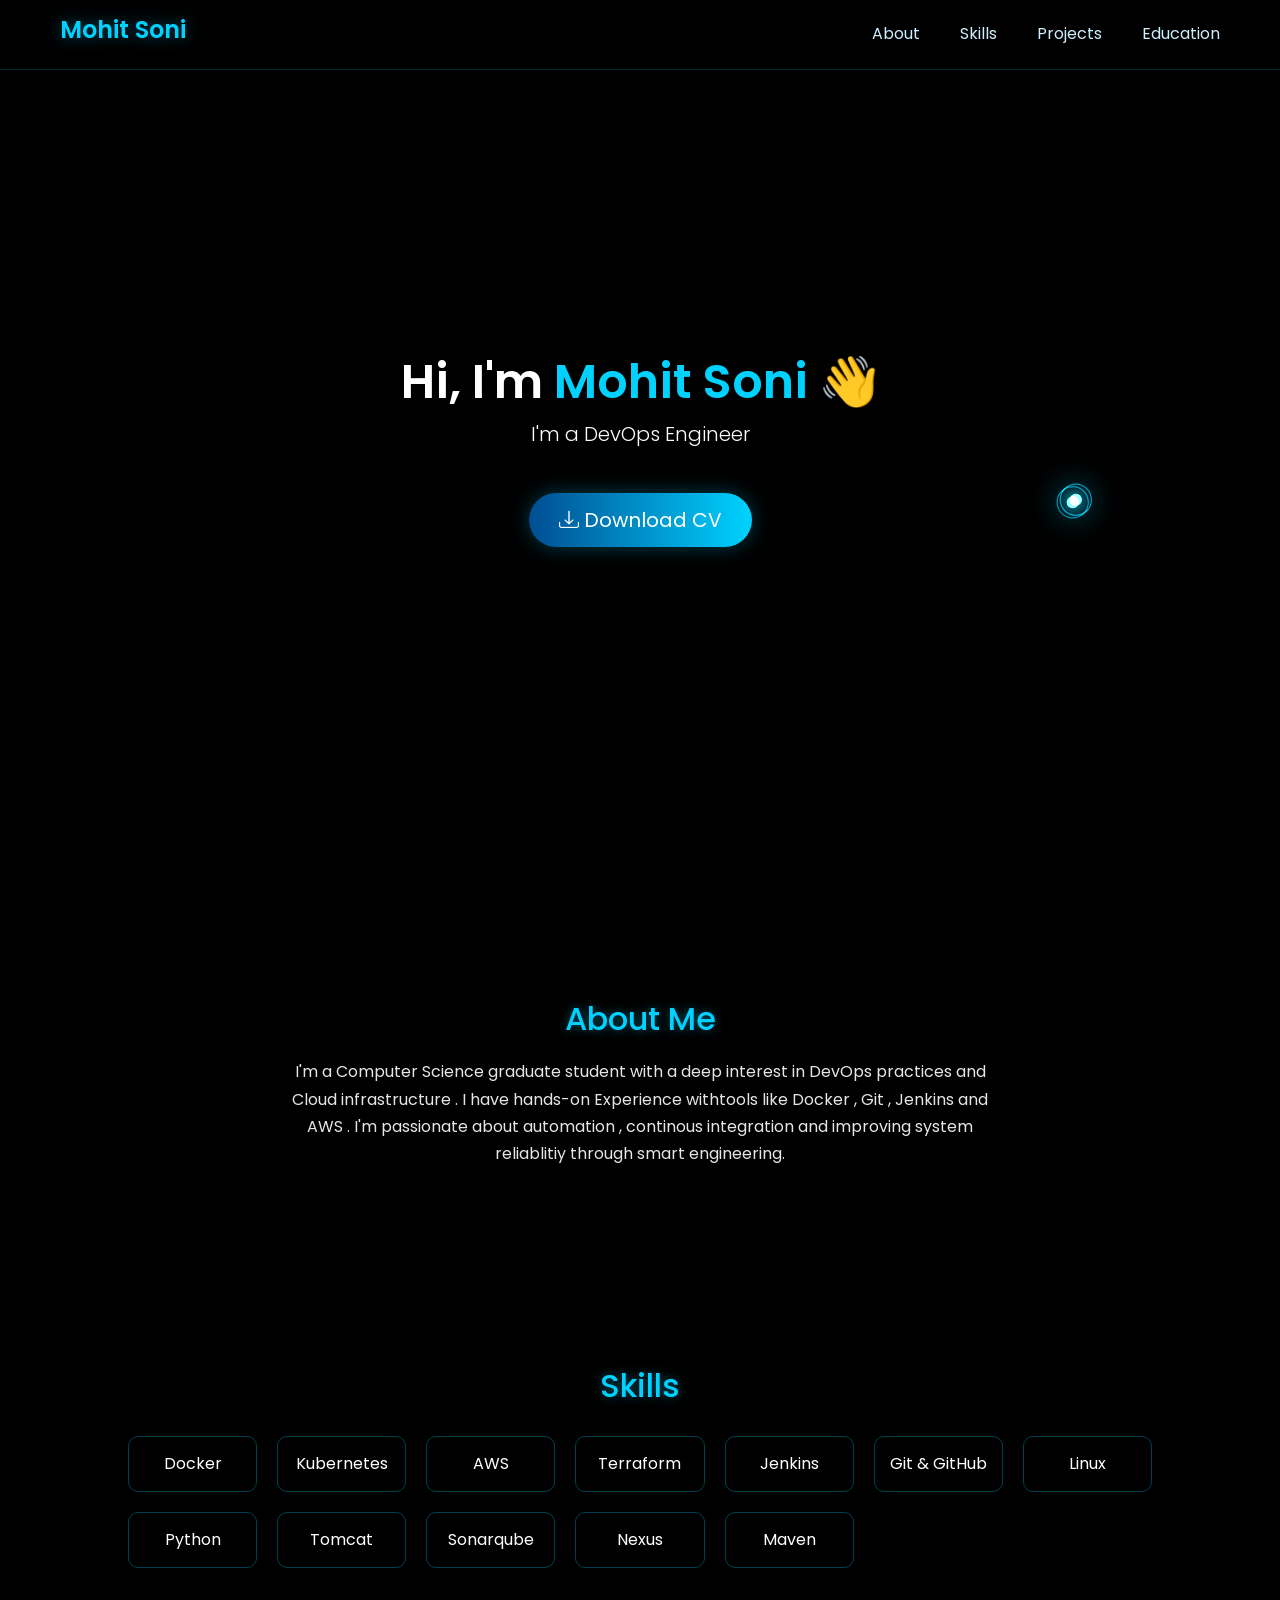
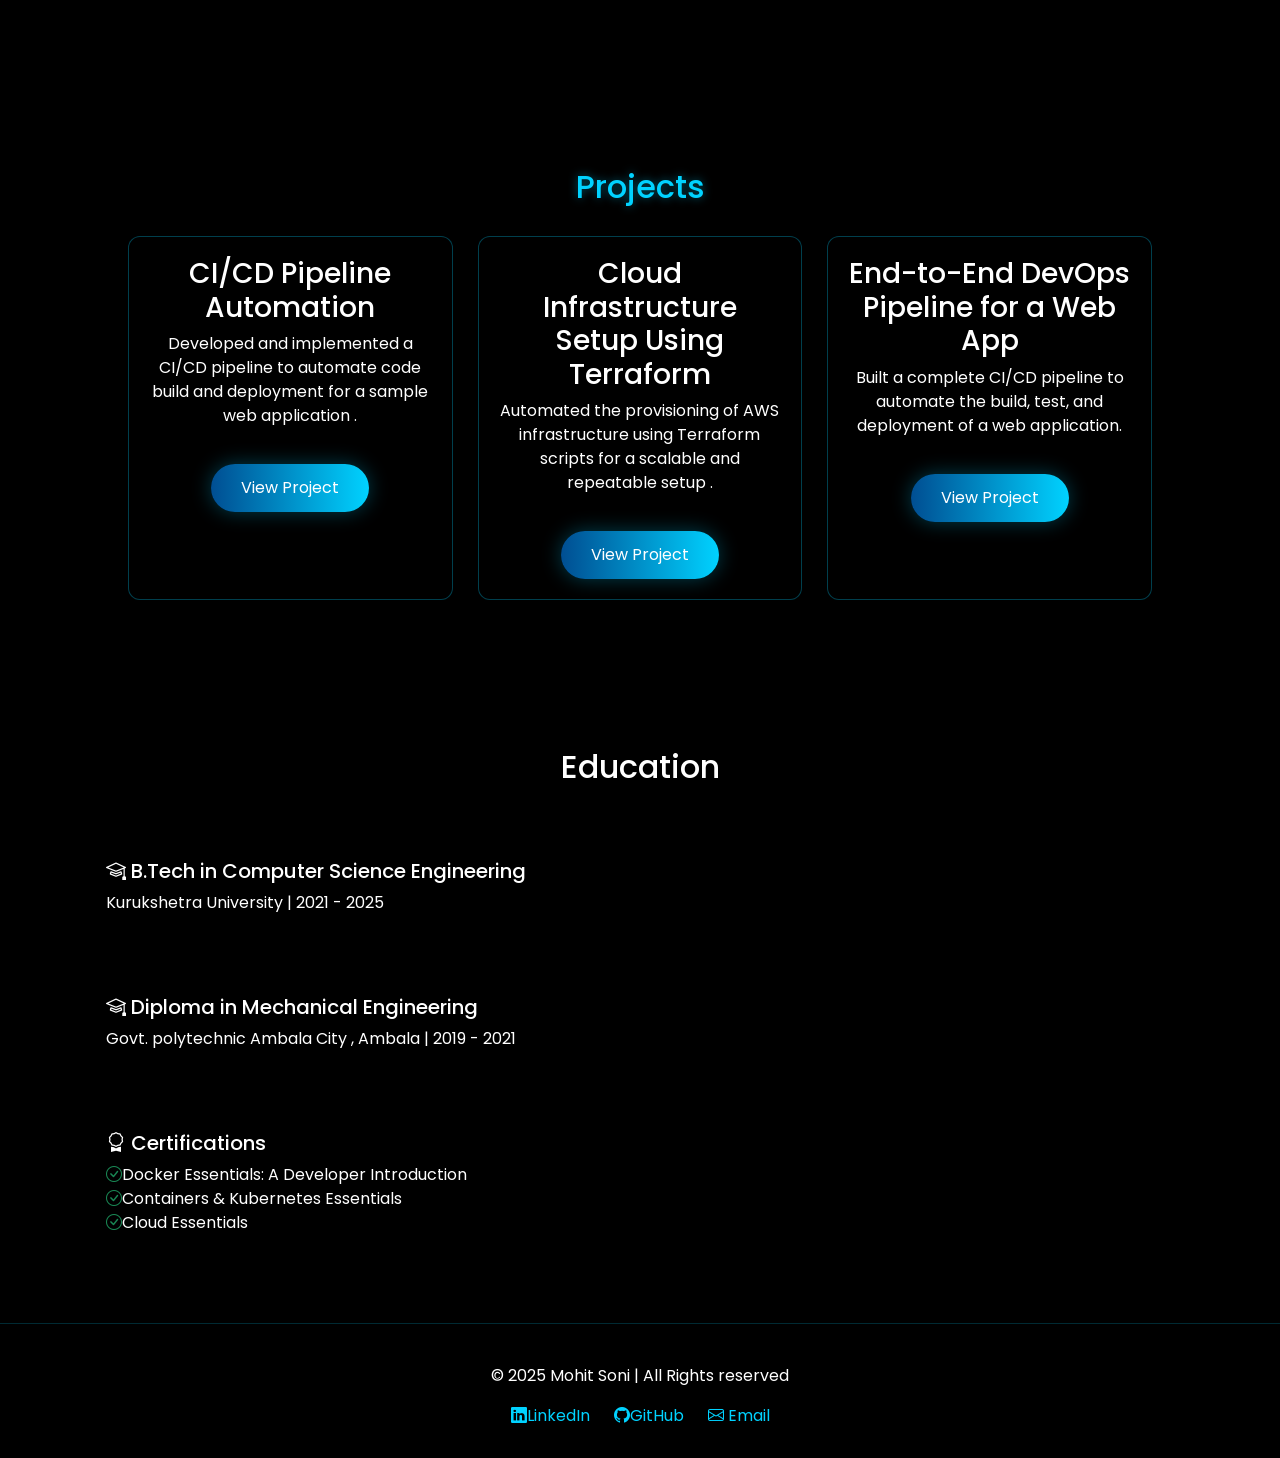
==== commit 8ec5f033: "Merge branch 'main' of https://github.com/mohit0520/MyPortfolio_" ====
--- a/index.html
+++ b/index.html
@@ -42,7 +42,7 @@
        <p class="lead mb-4">
         I'm a <span id="typed-text" class="typed-text"></span>
       </p>
-      <a href="Mohit_Soni_s_CV (2).pdf" download="" class="btn btn-primary btn-lg btn-cv">
+      <a href="Mohit_Soni_s_CV.pdf" download="" class="btn btn-primary btn-lg btn-cv">
         <i class="bi bi-download"></i> Download CV
       </a>
     </section>
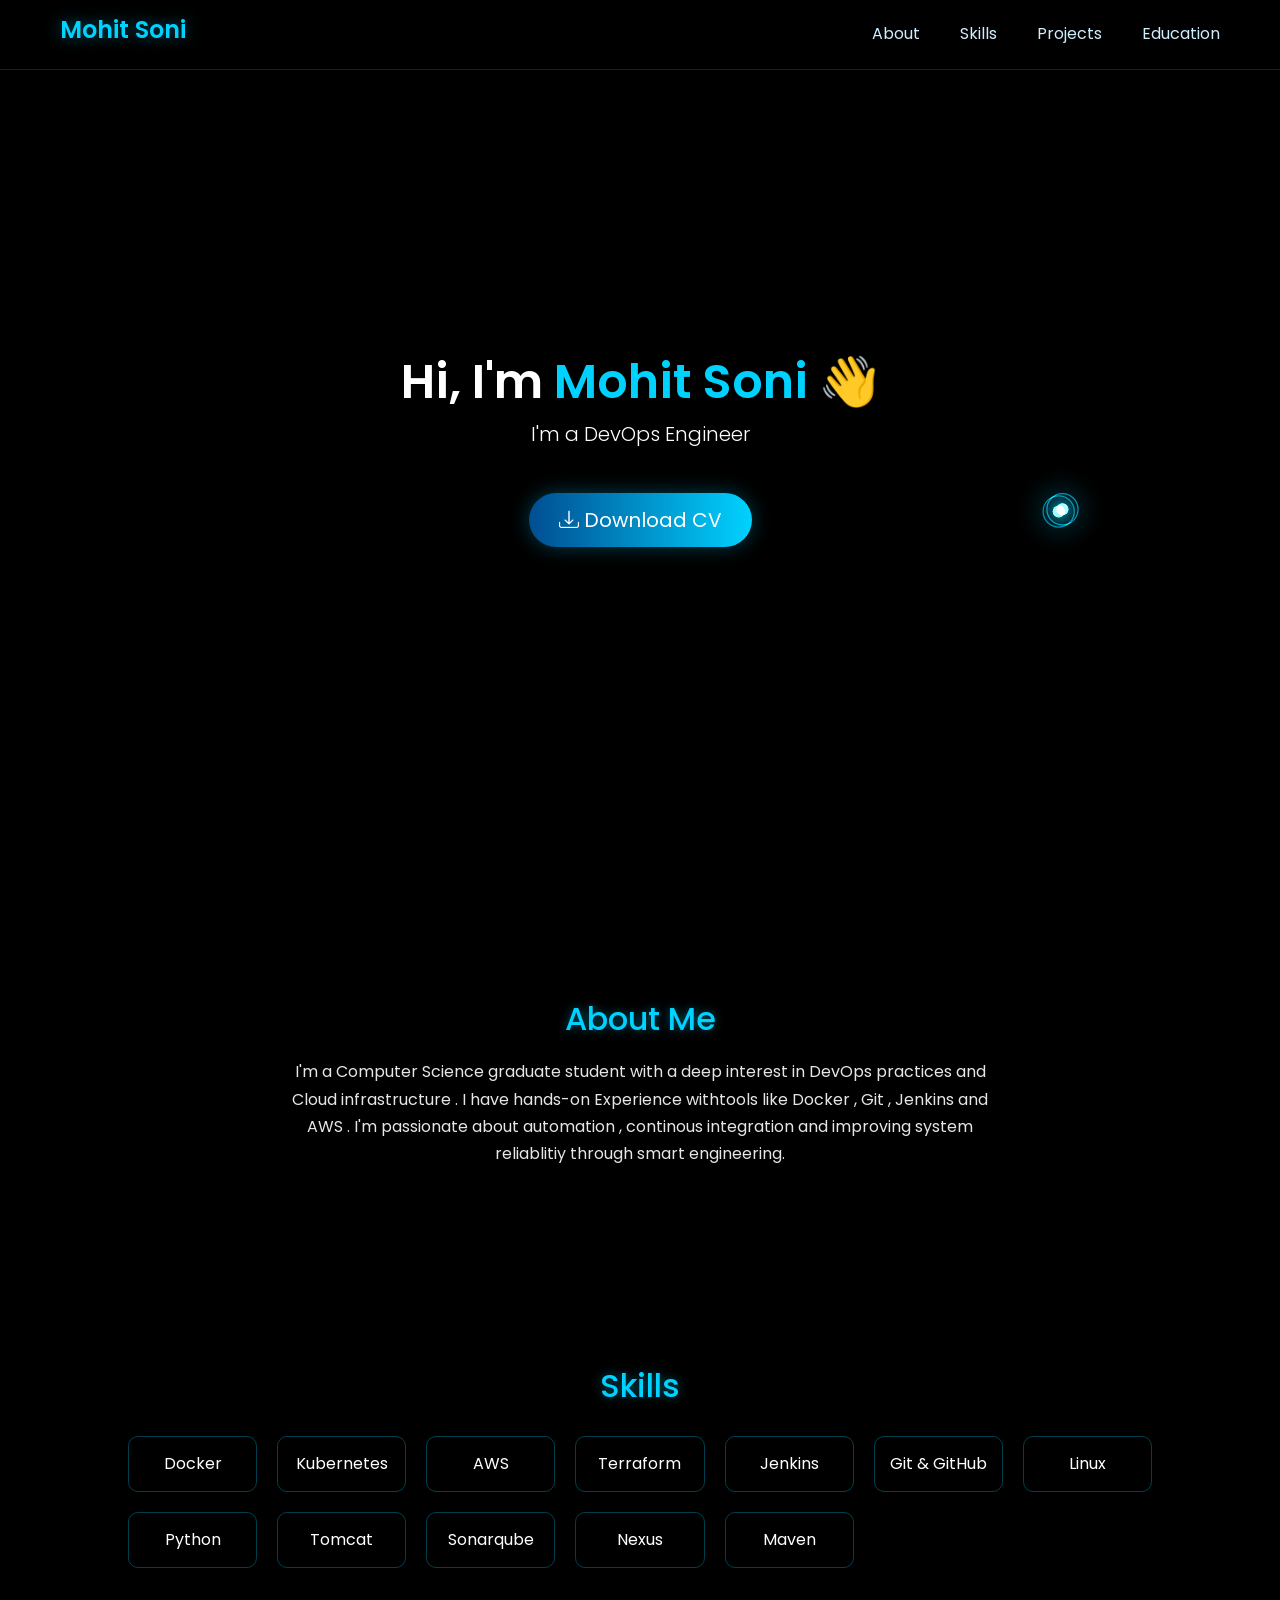
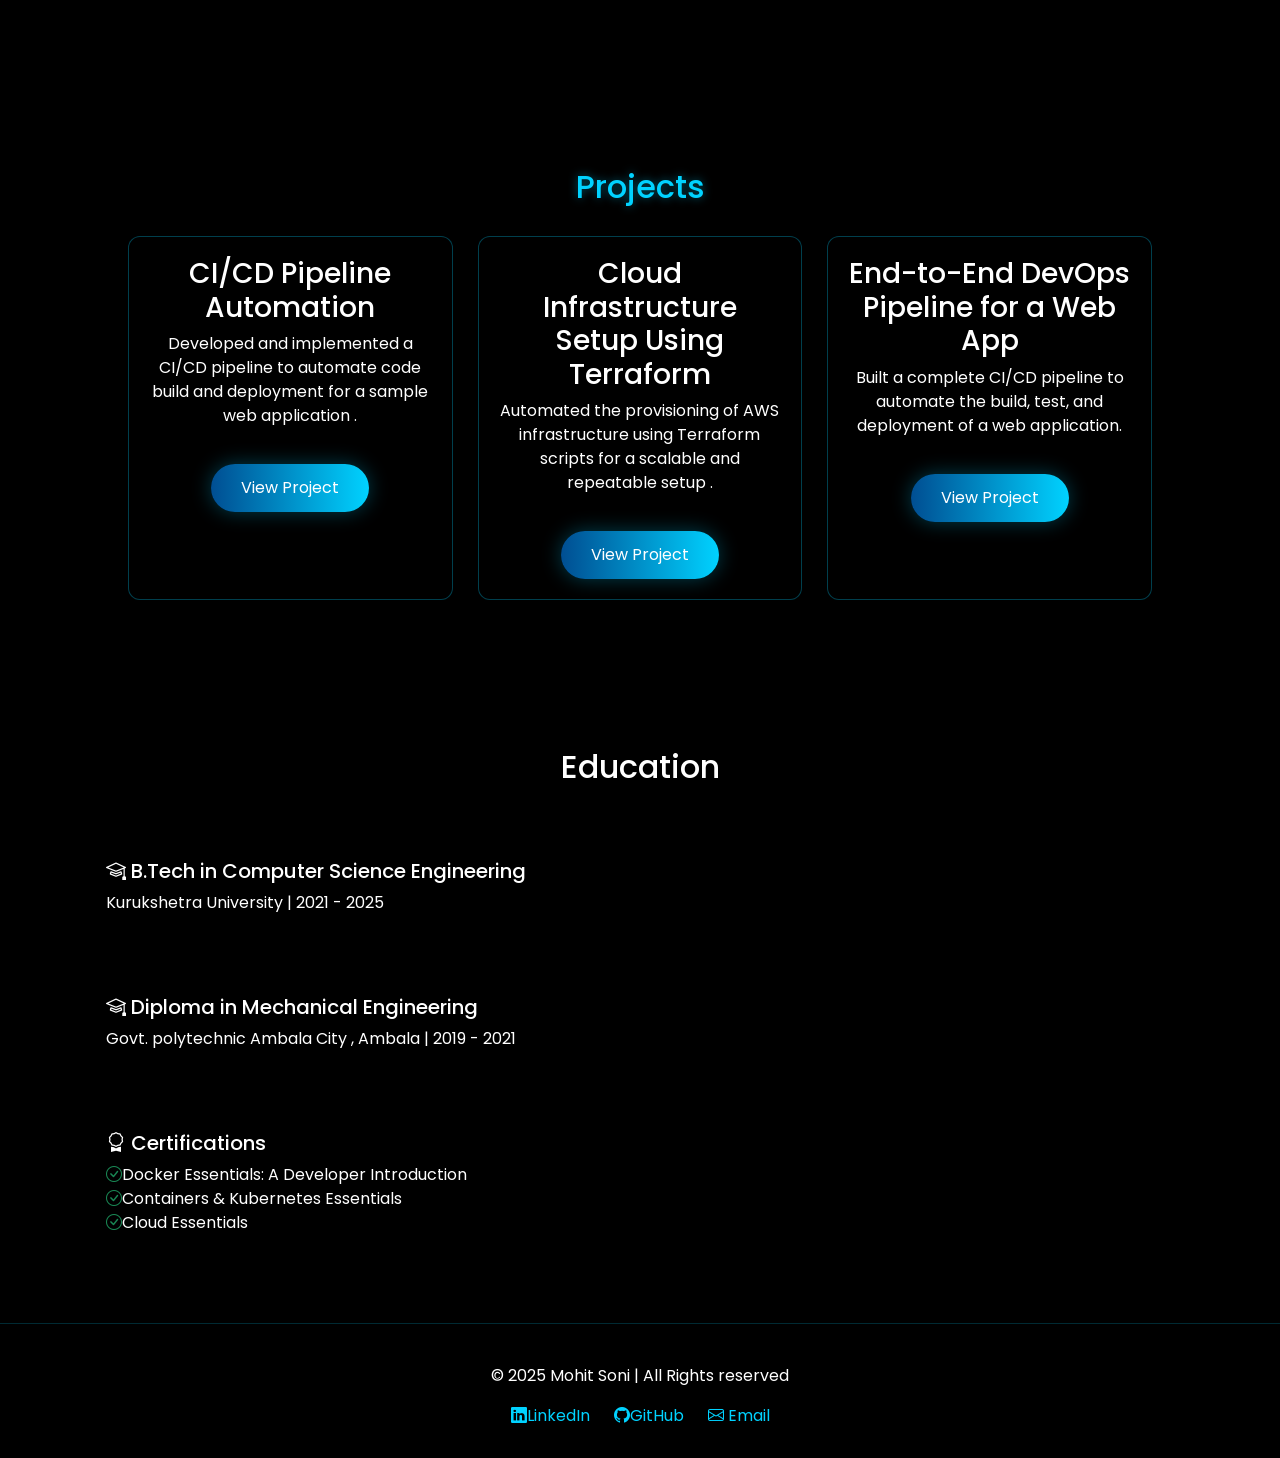
==== commit ad9073fa: "initial commit" ====
--- a/index.html
+++ b/index.html
@@ -84,7 +84,7 @@
           <h3>CI/CD Pipeline Automation</h3>
           <p> Developed and implemented a CI/CD pipeline to automate code build and deployment for a sample
  web application . </p>
-          <a href="#" class="btn btn-outline-primary">View Project</a>
+          <a href="https://github.com/mohit0520/DevOps-Practice2/tree/main" class="btn btn-outline-primary">View Project</a>
         </div>
         <div class="project-card">
           <h3> Cloud Infrastructure Setup Using Terraform</h3>
